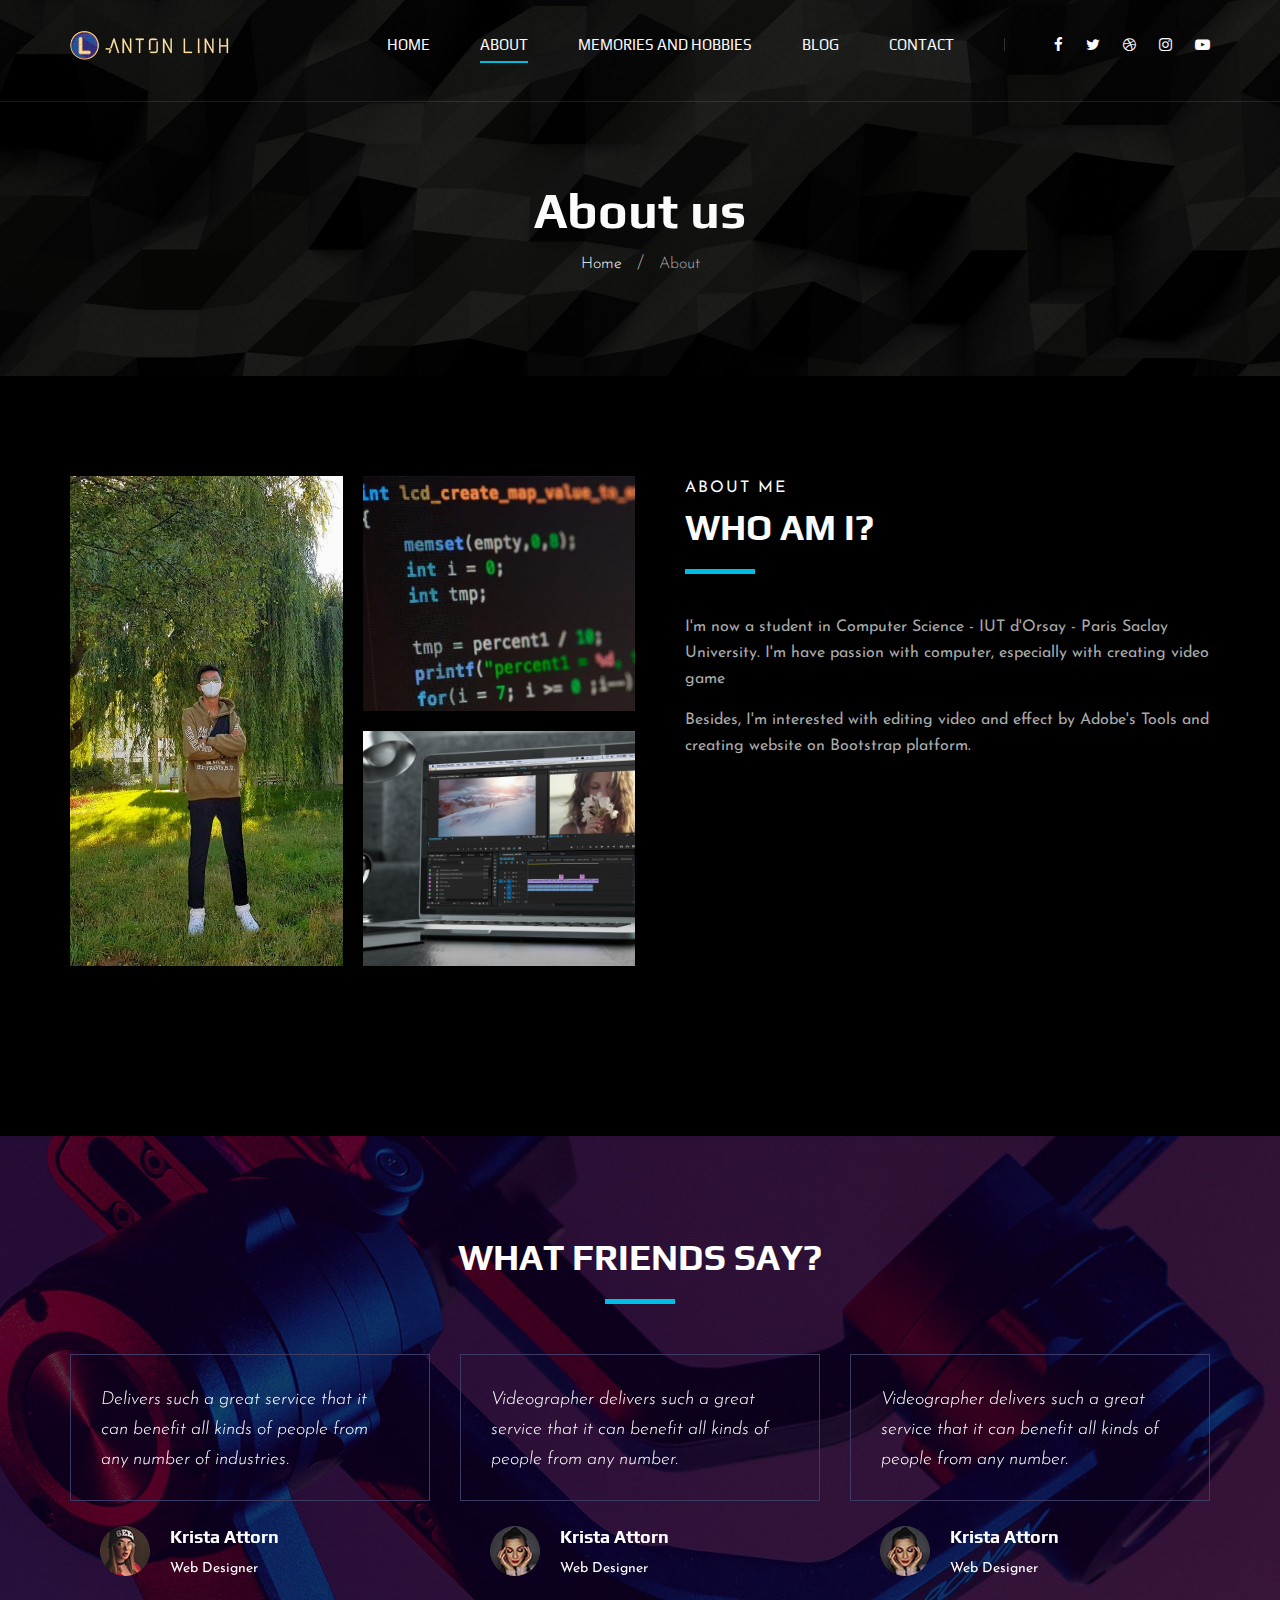
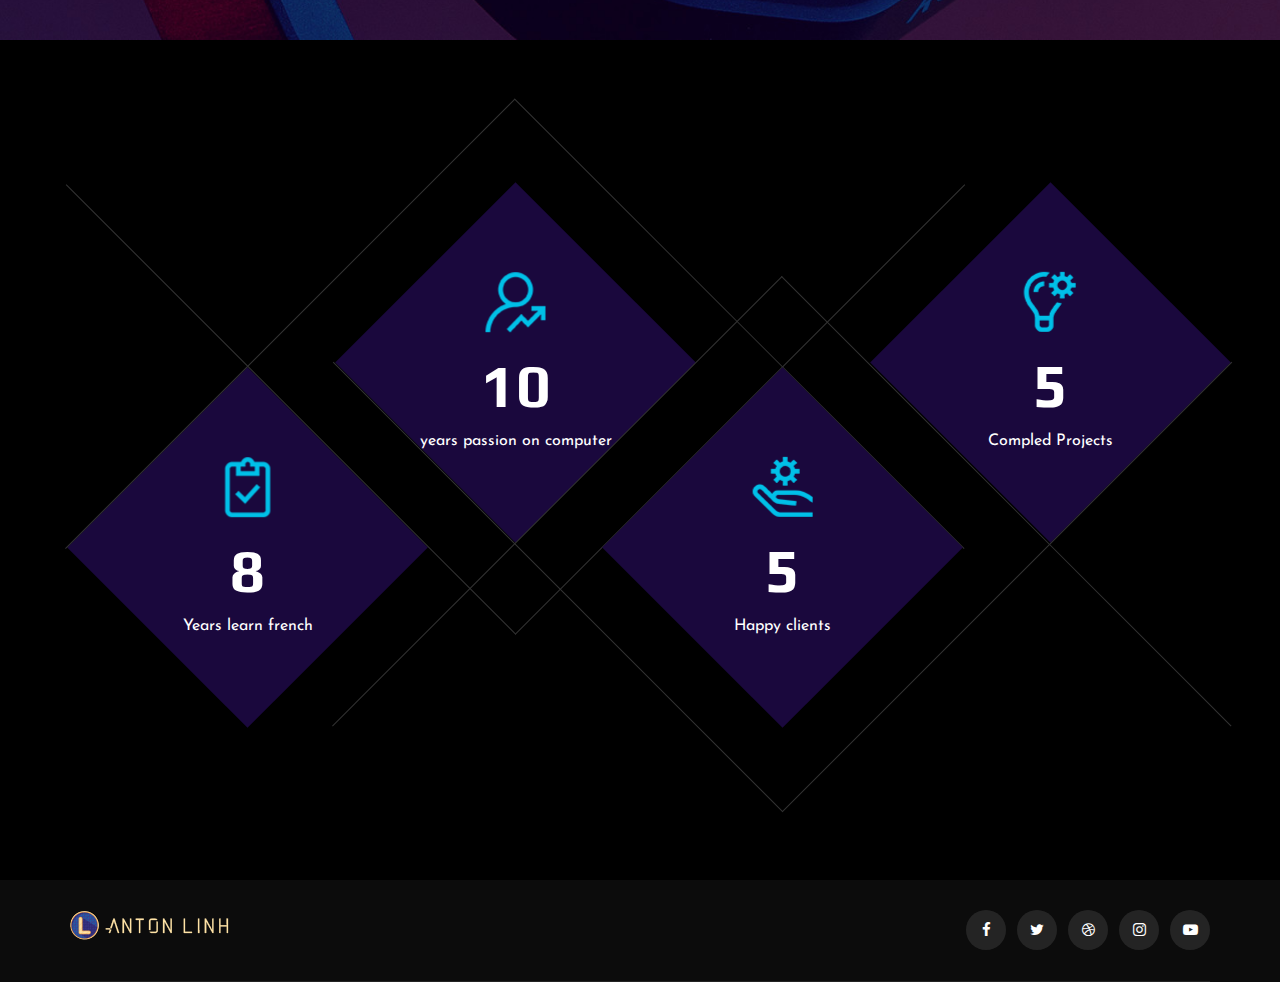
==== about.html @ 4ca069bf "oioio" ====
<!DOCTYPE html>
<html lang="zxx">

<head>
    <meta charset="UTF-8">
    <meta name="description" content="Videograph Template">
    <meta name="keywords" content="Videograph, unica, creative, html">
    <meta name="viewport" content="width=device-width, initial-scale=1.0">
    <meta http-equiv="X-UA-Compatible" content="ie=edge">
    <title>Anton Linh</title>

    <!-- Google Font -->
    <link href="https://fonts.googleapis.com/css2?family=Play:wght@400;700&display=swap" rel="stylesheet">
    <link href="https://fonts.googleapis.com/css2?family=Josefin+Sans:wght@300;400;500;600;700&display=swap"
        rel="stylesheet">
    <link rel="shortcut icon" href="img/favicon.ico" type="image/x-icon">
    <!-- Css Styles -->
    <link rel="stylesheet" href="css/bootstrap.min.css" type="text/css">
    <link rel="stylesheet" href="css/font-awesome.min.css" type="text/css">
    <link rel="stylesheet" href="css/elegant-icons.css" type="text/css">
    <link rel="stylesheet" href="css/owl.carousel.min.css" type="text/css">
    <link rel="stylesheet" href="css/magnific-popup.css" type="text/css">
    <link rel="stylesheet" href="css/slicknav.min.css" type="text/css">
    <link rel="stylesheet" href="css/style.css" type="text/css">
</head>

<body>
    <!-- Page Preloder -->
    <div id="preloder">
        <div class="loader"></div>
    </div>

    <!-- Header Section Begin -->
    <header class="header">
        <div class="container">
            <div class="row">
                <div class="col-lg-2">
                    <div class="header__logo">
                        <a href="./index.html"><img src="img/logo.png" alt=""></a>
                    </div>
                </div>
                <div class="col-lg-10">
                    <div class="header__nav__option">
                        <nav class="header__nav__menu mobile-menu">
                            <ul>
                                <li><a href="./index.html">Home</a></li>
                                <li class="active"><a href="./about.html">About</a></li>
                                <li><a href="./portfolio.html">Memories and Hobbies</a></li>
                                <li><a href="./blog.html">Blog</a></li>
                                <li><a href="./contact.html">Contact</a></li>
                            </ul>
                        </nav>
                        <div class="header__nav__social">
                            <a href="#"><i class="fa fa-facebook"></i></a>
                            <a href="#"><i class="fa fa-twitter"></i></a>
                            <a href="#"><i class="fa fa-dribbble"></i></a>
                            <a href="#"><i class="fa fa-instagram"></i></a>
                            <a href="#"><i class="fa fa-youtube-play"></i></a>
                        </div>
                    </div>
                </div>
            </div>
            <div id="mobile-menu-wrap"></div>
        </div>
    </header>
    <!-- Header End -->

    <!-- Breadcrumb Begin -->
    <div class="breadcrumb-option spad set-bg" data-setbg="img/backgroundhobbies.jpg">
        <div class="container">
            <div class="row">
                <div class="col-lg-12 text-center">
                    <div class="breadcrumb__text">
                        <h2>About us</h2>
                        <div class="breadcrumb__links">
                            <a href="#">Home</a>
                            <span>About</span>
                        </div>
                    </div>
                </div>
            </div>
        </div>
    </div>
    <!-- Breadcrumb End -->

    <!-- About Section Begin -->
    <section class="about spad">
        <div class="container">
            <div class="row">
                <div class="col-lg-6">
                    <div class="about__pic">
                        <div class="row">
                            <div class="col-lg-6 col-md-6 col-sm-6">
                                <div class="about__pic__item about__pic__item--large set-bg"
                                    data-setbg="img/about/meiut.jpg"></div>
                            </div>
                            <div class="col-lg-6 col-md-6 col-sm-6">
                                <div class="row">
                                    <div class="col-lg-12">
                                        <div class="about__pic__item set-bg" data-setbg="img/about/code.jpg"></div>
                                    </div>
                                    <div class="col-lg-12">
                                        <div class="about__pic__item set-bg" data-setbg="img/about/edit.jpg"></div>
                                    </div>
                                </div>
                            </div>
                        </div>
                    </div>
                </div>
                <div class="col-lg-6">
                    <div class="about__text">
                        <div class="section-title">
                            <span>About me</span>
                            <h2>Who am I?</h2>
                        </div>
                        <div class="about__text__desc">
                            <p>I'm now a student in Computer Science -  IUT d'Orsay - Paris Saclay University. I'm have passion with computer, especially with creating video game</p>
                            <p>Besides, I'm interested with editing video and effect by Adobe's Tools and creating website on Bootstrap platform.
                        </div>
                    </div>
                </div>
            </div>
        </div>
    </section>
    <!-- About Section End -->

    <!-- Testimonial Section Begin -->
    <section class="testimonial spad set-bg" data-setbg="img/testimonial-bg.jpg">
        <div class="container">
            <div class="row">
                <div class="col-lg-12">
                    <div class="section-title center-title">
                        <h2>What friends say?</h2>
                    </div>
                </div>
            </div>
            <div class="row">
                <div class="testimonial__slider owl-carousel">
                    <div class="col-lg-4">
                        <div class="testimonial__item">
                            <div class="testimonial__text">
                                <p>Delivers such a great service that it can benefit all kinds of people from any number
                                    of industries.</p>
                            </div>
                            <div class="testimonial__author">
                                <div class="testimonial__author__pic">
                                    <img src="img/testimonial/ta-1.jpg" alt="">
                                </div>
                                <div class="testimonial__author__text">
                                    <h5>Krista Attorn</h5>
                                    <span>Web Designer</span>
                                </div>
                            </div>
                        </div>
                    </div>
                    <div class="col-lg-4">
                        <div class="testimonial__item">
                            <div class="testimonial__text">
                                <p>Videographer delivers such a great service that it can benefit all kinds of people
                                    from any number.</p>
                            </div>
                            <div class="testimonial__author">
                                <div class="testimonial__author__pic">
                                    <img src="img/testimonial/ta-2.jpg" alt="">
                                </div>
                                <div class="testimonial__author__text">
                                    <h5>Krista Attorn</h5>
                                    <span>Web Designer</span>
                                </div>
                            </div>
                        </div>
                    </div>
                    <div class="col-lg-4">
                        <div class="testimonial__item">
                            <div class="testimonial__text">
                                <p>Videographer delivers such a great service that it can benefit all kinds of people
                                    from any number.</p>
                            </div>
                            <div class="testimonial__author">
                                <div class="testimonial__author__pic">
                                    <img src="img/testimonial/ta-2.jpg" alt="">
                                </div>
                                <div class="testimonial__author__text">
                                    <h5>Krista Attorn</h5>
                                    <span>Web Designer</span>
                                </div>
                            </div>
                        </div>
                    </div>
                </div>
            </div>
        </div>
    </section>
    <!-- Testimonial Section End -->

    <!-- Counter Section Begin -->
    <section class="counter">
        <div class="container">
            <div class="counter__content">
                <div class="row">
                    <div class="col-lg-3 col-md-6 col-sm-6">
                        <div class="counter__item">
                            <div class="counter__item__text">
                                <img src="img/icons/ci-1.png" alt="">
                                <h2 class="counter_num">8</h2>
                                <p>Years learn french</p>
                            </div>
                        </div>
                    </div>
                    <div class="col-lg-3 col-md-6 col-sm-6">
                        <div class="counter__item second__item">
                            <div class="counter__item__text">
                                <img src="img/icons/ci-2.png" alt="">
                                <h2 class="counter_num">10</h2>
                                <p>years passion on computer</p>
                            </div>
                        </div>
                    </div>
                    <div class="col-lg-3 col-md-6 col-sm-6">
                        <div class="counter__item third__item">
                            <div class="counter__item__text">
                                <img src="img/icons/ci-3.png" alt="">
                                <h2 class="counter_num">5</h2>
                                <p>Happy clients</p>
                            </div>
                        </div>
                    </div>
                    <div class="col-lg-3 col-md-6 col-sm-6">
                        <div class="counter__item four__item">
                            <div class="counter__item__text">
                                <img src="img/icons/ci-4.png" alt="">
                                <h2 class="counter_num">5</h2>
                                <p>Compled Projects</p>
                            </div>
                        </div>
                    </div>
                </div>
            </div>
        </div>
    </section>
    <!-- Counter Section End -->

    <!-- Team Section Begin -->
    
    <!-- Team Section End -->

    <!-- Footer Section Begin -->
    <footer class="footer">
        <div class="container">
            <div class="footer__top">
                <div class="row">
                    <div class="col-lg-6 col-md-6">
                        <div class="footer__top__logo">
                            <a href="#"><img src="img/logo.png" alt=""></a>
                        </div>
                    </div>
                    <div class="col-lg-6 col-md-6">
                        <div class="footer__top__social">
                            <a href="#"><i class="fa fa-facebook"></i></a>
                            <a href="#"><i class="fa fa-twitter"></i></a>
                            <a href="#"><i class="fa fa-dribbble"></i></a>
                            <a href="#"><i class="fa fa-instagram"></i></a>
                            <a href="#"><i class="fa fa-youtube-play"></i></a>
                        </div>
                    </div>
                </div>
            </div>
        </div>
    </footer>
    <!-- Footer Section End -->

    <!-- Js Plugins -->
    <script src="js/jquery-3.3.1.min.js"></script>
    <script src="js/bootstrap.min.js"></script>
    <script src="js/jquery.magnific-popup.min.js"></script>
    <script src="js/mixitup.min.js"></script>
    <script src="js/masonry.pkgd.min.js"></script>
    <script src="js/jquery.slicknav.js"></script>
    <script src="js/owl.carousel.min.js"></script>
    <script src="js/main.js"></script>
</body>

</html>
---- css/elegant-icons.css ----
@font-face {
	font-family: 'ElegantIcons';
	src:url('../fonts/ElegantIcons.eot');
	src:url('../fonts/ElegantIcons.eot?#iefix') format('embedded-opentype'),
		url('../fonts/ElegantIcons.woff') format('woff'),
		url('../fonts/ElegantIcons.ttf') format('truetype'),
		url('../fonts/ElegantIcons.svg#ElegantIcons') format('svg');
	font-weight: normal;
	font-style: normal;
}

/* Use the following CSS code if you want to use data attributes for inserting your icons */
[data-icon]:before {
	font-family: 'ElegantIcons';
	content: attr(data-icon);
	speak: none;
	font-weight: normal;
	font-variant: normal;
	text-transform: none;
	line-height: 1;
	-webkit-font-smoothing: antialiased;
	-moz-osx-font-smoothing: grayscale;
}

/* Use the following CSS code if you want to have a class per icon */
/*
Instead of a list of all class selectors,
you can use the generic selector below, but it's slower:
[class*="your-class-prefix"] {
*/
.arrow_up, .arrow_down, .arrow_left, .arrow_right, .arrow_left-up, .arrow_right-up, .arrow_right-down, .arrow_left-down, .arrow-up-down, .arrow_up-down_alt, .arrow_left-right_alt, .arrow_left-right, .arrow_expand_alt2, .arrow_expand_alt, .arrow_condense, .arrow_expand, .arrow_move, .arrow_carrot-up, .arrow_carrot-down, .arrow_carrot-left, .arrow_carrot-right, .arrow_carrot-2up, .arrow_carrot-2down, .arrow_carrot-2left, .arrow_carrot-2right, .arrow_carrot-up_alt2, .arrow_carrot-down_alt2, .arrow_carrot-left_alt2, .arrow_carrot-right_alt2, .arrow_carrot-2up_alt2, .arrow_carrot-2down_alt2, .arrow_carrot-2left_alt2, .arrow_carrot-2right_alt2, .arrow_triangle-up, .arrow_triangle-down, .arrow_triangle-left, .arrow_triangle-right, .arrow_triangle-up_alt2, .arrow_triangle-down_alt2, .arrow_triangle-left_alt2, .arrow_triangle-right_alt2, .arrow_back, .icon_minus-06, .icon_plus, .icon_close, .icon_check, .icon_minus_alt2, .icon_plus_alt2, .icon_close_alt2, .icon_check_alt2, .icon_zoom-out_alt, .icon_zoom-in_alt, .icon_search, .icon_box-empty, .icon_box-selected, .icon_minus-box, .icon_plus-box, .icon_box-checked, .icon_circle-empty, .icon_circle-slelected, .icon_stop_alt2, .icon_stop, .icon_pause_alt2, .icon_pause, .icon_menu, .icon_menu-square_alt2, .icon_menu-circle_alt2, .icon_ul, .icon_ol, .icon_adjust-horiz, .icon_adjust-vert, .icon_document_alt, .icon_documents_alt, .icon_pencil, .icon_pencil-edit_alt, .icon_pencil-edit, .icon_folder-alt, .icon_folder-open_alt, .icon_folder-add_alt, .icon_info_alt, .icon_error-oct_alt, .icon_error-circle_alt, .icon_error-triangle_alt, .icon_question_alt2, .icon_question, .icon_comment_alt, .icon_chat_alt, .icon_vol-mute_alt, .icon_volume-low_alt, .icon_volume-high_alt, .icon_quotations, .icon_quotations_alt2, .icon_clock_alt, .icon_lock_alt, .icon_lock-open_alt, .icon_key_alt, .icon_cloud_alt, .icon_cloud-upload_alt, .icon_cloud-download_alt, .icon_image, .icon_images, .icon_lightbulb_alt, .icon_gift_alt, .icon_house_alt, .icon_genius, .icon_mobile, .icon_tablet, .icon_laptop, .icon_desktop, .icon_camera_alt, .icon_mail_alt, .icon_cone_alt, .icon_ribbon_alt, .icon_bag_alt, .icon_creditcard, .icon_cart_alt, .icon_paperclip, .icon_tag_alt, .icon_tags_alt, .icon_trash_alt, .icon_cursor_alt, .icon_mic_alt, .icon_compass_alt, .icon_pin_alt, .icon_pushpin_alt, .icon_map_alt, .icon_drawer_alt, .icon_toolbox_alt, .icon_book_alt, .icon_calendar, .icon_film, .icon_table, .icon_contacts_alt, .icon_headphones, .icon_lifesaver, .icon_piechart, .icon_refresh, .icon_link_alt, .icon_link, .icon_loading, .icon_blocked, .icon_archive_alt, .icon_heart_alt, .icon_star_alt, .icon_star-half_alt, .icon_star, .icon_star-half, .icon_tools, .icon_tool, .icon_cog, .icon_cogs, .arrow_up_alt, .arrow_down_alt, .arrow_left_alt, .arrow_right_alt, .arrow_left-up_alt, .arrow_right-up_alt, .arrow_right-down_alt, .arrow_left-down_alt, .arrow_condense_alt, .arrow_expand_alt3, .arrow_carrot_up_alt, .arrow_carrot-down_alt, .arrow_carrot-left_alt, .arrow_carrot-right_alt, .arrow_carrot-2up_alt, .arrow_carrot-2dwnn_alt, .arrow_carrot-2left_alt, .arrow_carrot-2right_alt, .arrow_triangle-up_alt, .arrow_triangle-down_alt, .arrow_triangle-left_alt, .arrow_triangle-right_alt, .icon_minus_alt, .icon_plus_alt, .icon_close_alt, .icon_check_alt, .icon_zoom-out, .icon_zoom-in, .icon_stop_alt, .icon_menu-square_alt, .icon_menu-circle_alt, .icon_document, .icon_documents, .icon_pencil_alt, .icon_folder, .icon_folder-open, .icon_folder-add, .icon_folder_upload, .icon_folder_download, .icon_info, .icon_error-circle, .icon_error-oct, .icon_error-triangle, .icon_question_alt, .icon_comment, .icon_chat, .icon_vol-mute, .icon_volume-low, .icon_volume-high, .icon_quotations_alt, .icon_clock, .icon_lock, .icon_lock-open, .icon_key, .icon_cloud, .icon_cloud-upload, .icon_cloud-download, .icon_lightbulb, .icon_gift, .icon_house, .icon_camera, .icon_mail, .icon_cone, .icon_ribbon, .icon_bag, .icon_cart, .icon_tag, .icon_tags, .icon_trash, .icon_cursor, .icon_mic, .icon_compass, .icon_pin, .icon_pushpin, .icon_map, .icon_drawer, .icon_toolbox, .icon_book, .icon_contacts, .icon_archive, .icon_heart, .icon_profile, .icon_group, .icon_grid-2x2, .icon_grid-3x3, .icon_music, .icon_pause_alt, .icon_phone, .icon_upload, .icon_download, .social_facebook, .social_twitter, .social_pinterest, .social_googleplus, .social_tumblr, .social_tumbleupon, .social_wordpress, .social_instagram, .social_dribbble, .social_vimeo, .social_linkedin, .social_rss, .social_deviantart, .social_share, .social_myspace, .social_skype, .social_youtube, .social_picassa, .social_googledrive, .social_flickr, .social_blogger, .social_spotify, .social_delicious, .social_facebook_circle, .social_twitter_circle, .social_pinterest_circle, .social_googleplus_circle, .social_tumblr_circle, .social_stumbleupon_circle, .social_wordpress_circle, .social_instagram_circle, .social_dribbble_circle, .social_vimeo_circle, .social_linkedin_circle, .social_rss_circle, .social_deviantart_circle, .social_share_circle, .social_myspace_circle, .social_skype_circle, .social_youtube_circle, .social_picassa_circle, .social_googledrive_alt2, .social_flickr_circle, .social_blogger_circle, .social_spotify_circle, .social_delicious_circle, .social_facebook_square, .social_twitter_square, .social_pinterest_square, .social_googleplus_square, .social_tumblr_square, .social_stumbleupon_square, .social_wordpress_square, .social_instagram_square, .social_dribbble_square, .social_vimeo_square, .social_linkedin_square, .social_rss_square, .social_deviantart_square, .social_share_square, .social_myspace_square, .social_skype_square, .social_youtube_square, .social_picassa_square, .social_googledrive_square, .social_flickr_square, .social_blogger_square, .social_spotify_square, .social_delicious_square, .icon_printer, .icon_calulator, .icon_building, .icon_floppy, .icon_drive, .icon_search-2, .icon_id, .icon_id-2, .icon_puzzle, .icon_like, .icon_dislike, .icon_mug, .icon_currency, .icon_wallet, .icon_pens, .icon_easel, .icon_flowchart, .icon_datareport, .icon_briefcase, .icon_shield, .icon_percent, .icon_globe, .icon_globe-2, .icon_target, .icon_hourglass, .icon_balance, .icon_rook, .icon_printer-alt, .icon_calculator_alt, .icon_building_alt, .icon_floppy_alt, .icon_drive_alt, .icon_search_alt, .icon_id_alt, .icon_id-2_alt, .icon_puzzle_alt, .icon_like_alt, .icon_dislike_alt, .icon_mug_alt, .icon_currency_alt, .icon_wallet_alt, .icon_pens_alt, .icon_easel_alt, .icon_flowchart_alt, .icon_datareport_alt, .icon_briefcase_alt, .icon_shield_alt, .icon_percent_alt, .icon_globe_alt, .icon_clipboard {
	font-family: 'ElegantIcons';
	speak: none;
	font-style: normal;
	font-weight: normal;
	font-variant: normal;
	text-transform: none;
	line-height: 1;
	-webkit-font-smoothing: antialiased;
}
.arrow_up:before {
	content: "\21";
}
.arrow_down:before {
	content: "\22";
}
.arrow_left:before {
	content: "\23";
}
.arrow_right:before {
	content: "\24";
}
.arrow_left-up:before {
	content: "\25";
}
.arrow_right-up:before {
	content: "\26";
}
.arrow_right-down:before {
	content: "\27";
}
.arrow_left-down:before {
	content: "\28";
}
.arrow-up-down:before {
	content: "\29";
}
.arrow_up-down_alt:before {
	content: "\2a";
}
.arrow_left-right_alt:before {
	content: "\2b";
}
.arrow_left-right:before {
	content: "\2c";
}
.arrow_expand_alt2:before {
	content: "\2d";
}
.arrow_expand_alt:before {
	content: "\2e";
}
.arrow_condense:before {
	content: "\2f";
}
.arrow_expand:before {
	content: "\30";
}
.arrow_move:before {
	content: "\31";
}
.arrow_carrot-up:before {
	content: "\32";
}
.arrow_carrot-down:before {
	content: "\33";
}
.arrow_carrot-left:before {
	content: "\34";
}
.arrow_carrot-right:before {
	content: "\35";
}
.arrow_carrot-2up:before {
	content: "\36";
}
.arrow_carrot-2down:before {
	content: "\37";
}
.arrow_carrot-2left:before {
	content: "\38";
}
.arrow_carrot-2right:before {
	content: "\39";
}
.arrow_carrot-up_alt2:before {
	content: "\3a";
}
.arrow_carrot-down_alt2:before {
	content: "\3b";
}
.arrow_carrot-left_alt2:before {
	content: "\3c";
}
.arrow_carrot-right_alt2:before {
	content: "\3d";
}
.arrow_carrot-2up_alt2:before {
	content: "\3e";
}
.arrow_carrot-2down_alt2:before {
	content: "\3f";
}
.arrow_carrot-2left_alt2:before {
	content: "\40";
}
.arrow_carrot-2right_alt2:before {
	content: "\41";
}
.arrow_triangle-up:before {
	content: "\42";
}
.arrow_triangle-down:before {
	content: "\43";
}
.arrow_triangle-left:before {
	content: "\44";
}
.arrow_triangle-right:before {
	content: "\45";
}
.arrow_triangle-up_alt2:before {
	content: "\46";
}
.arrow_triangle-down_alt2:before {
	content: "\47";
}
.arrow_triangle-left_alt2:before {
	content: "\48";
}
.arrow_triangle-right_alt2:before {
	content: "\49";
}
.arrow_back:before {
	content: "\4a";
}
.icon_minus-06:before {
	content: "\4b";
}
.icon_plus:before {
	content: "\4c";
}
.icon_close:before {
	content: "\4d";
}
.icon_check:before {
	content: "\4e";
}
.icon_minus_alt2:before {
	content: "\4f";
}
.icon_plus_alt2:before {
	content: "\50";
}
.icon_close_alt2:before {
	content: "\51";
}
.icon_check_alt2:before {
	content: "\52";
}
.icon_zoom-out_alt:before {
	content: "\53";
}
.icon_zoom-in_alt:before {
	content: "\54";
}
.icon_search:before {
	content: "\55";
}
.icon_box-empty:before {
	content: "\56";
}
.icon_box-selected:before {
	content: "\57";
}
.icon_minus-box:before {
	content: "\58";
}
.icon_plus-box:before {
	content: "\59";
}
.icon_box-checked:before {
	content: "\5a";
}
.icon_circle-empty:before {
	content: "\5b";
}
.icon_circle-slelected:before {
	content: "\5c";
}
.icon_stop_alt2:before {
	content: "\5d";
}
.icon_stop:before {
	content: "\5e";
}
.icon_pause_alt2:before {
	content: "\5f";
}
.icon_pause:before {
	content: "\60";
}
.icon_menu:before {
	content: "\61";
}
.icon_menu-square_alt2:before {
	content: "\62";
}
.icon_menu-circle_alt2:before {
	content: "\63";
}
.icon_ul:before {
	content: "\64";
}
.icon_ol:before {
	content: "\65";
}
.icon_adjust-horiz:before {
	content: "\66";
}
.icon_adjust-vert:before {
	content: "\67";
}
.icon_document_alt:before {
	content: "\68";
}
.icon_documents_alt:before {
	content: "\69";
}
.icon_pencil:before {
	content: "\6a";
}
.icon_pencil-edit_alt:before {
	content: "\6b";
}
.icon_pencil-edit:before {
	content: "\6c";
}
.icon_folder-alt:before {
	content: "\6d";
}
.icon_folder-open_alt:before {
	content: "\6e";
}
.icon_folder-add_alt:before {
	content: "\6f";
}
.icon_info_alt:before {
	content: "\70";
}
.icon_error-oct_alt:before {
	content: "\71";
}
.icon_error-circle_alt:before {
	content: "\72";
}
.icon_error-triangle_alt:before {
	content: "\73";
}
.icon_question_alt2:before {
	content: "\74";
}
.icon_question:before {
	content: "\75";
}
.icon_comment_alt:before {
	content: "\76";
}
.icon_chat_alt:before {
	content: "\77";
}
.icon_vol-mute_alt:before {
	content: "\78";
}
.icon_volume-low_alt:before {
	content: "\79";
}
.icon_volume-high_alt:before {
	content: "\7a";
}
.icon_quotations:before {
	content: "\7b";
}
.icon_quotations_alt2:before {
	content: "\7c";
}
.icon_clock_alt:before {
	content: "\7d";
}
.icon_lock_alt:before {
	content: "\7e";
}
.icon_lock-open_alt:before {
	content: "\e000";
}
.icon_key_alt:before {
	content: "\e001";
}
.icon_cloud_alt:before {
	content: "\e002";
}
.icon_cloud-upload_alt:before {
	content: "\e003";
}
.icon_cloud-download_alt:before {
	content: "\e004";
}
.icon_image:before {
	content: "\e005";
}
.icon_images:before {
	content: "\e006";
}
.icon_lightbulb_alt:before {
	content: "\e007";
}
.icon_gift_alt:before {
	content: "\e008";
}
.icon_house_alt:before {
	content: "\e009";
}
.icon_genius:before {
	content: "\e00a";
}
.icon_mobile:before {
	content: "\e00b";
}
.icon_tablet:before {
	content: "\e00c";
}
.icon_laptop:before {
	content: "\e00d";
}
.icon_desktop:before {
	content: "\e00e";
}
.icon_camera_alt:before {
	content: "\e00f";
}
.icon_mail_alt:before {
	content: "\e010";
}
.icon_cone_alt:before {
	content: "\e011";
}
.icon_ribbon_alt:before {
	content: "\e012";
}
.icon_bag_alt:before {
	content: "\e013";
}
.icon_creditcard:before {
	content: "\e014";
}
.icon_cart_alt:before {
	content: "\e015";
}
.icon_paperclip:before {
	content: "\e016";
}
.icon_tag_alt:before {
	content: "\e017";
}
.icon_tags_alt:before {
	content: "\e018";
}
.icon_trash_alt:before {
	content: "\e019";
}
.icon_cursor_alt:before {
	content: "\e01a";
}
.icon_mic_alt:before {
	content: "\e01b";
}
.icon_compass_alt:before {
	content: "\e01c";
}
.icon_pin_alt:before {
	content: "\e01d";
}
.icon_pushpin_alt:before {
	content: "\e01e";
}
.icon_map_alt:before {
	content: "\e01f";
}
.icon_drawer_alt:before {
	content: "\e020";
}
.icon_toolbox_alt:before {
	content: "\e021";
}
.icon_book_alt:before {
	content: "\e022";
}
.icon_calendar:before {
	content: "\e023";
}
.icon_film:before {
	content: "\e024";
}
.icon_table:before {
	content: "\e025";
}
.icon_contacts_alt:before {
	content: "\e026";
}
.icon_headphones:before {
	content: "\e027";
}
.icon_lifesaver:before {
	content: "\e028";
}
.icon_piechart:before {
	content: "\e029";
}
.icon_refresh:before {
	content: "\e02a";
}
.icon_link_alt:before {
	content: "\e02b";
}
.icon_link:before {
	content: "\e02c";
}
.icon_loading:before {
	content: "\e02d";
}
.icon_blocked:before {
	content: "\e02e";
}
.icon_archive_alt:before {
	content: "\e02f";
}
.icon_heart_alt:before {
	content: "\e030";
}
.icon_star_alt:before {
	content: "\e031";
}
.icon_star-half_alt:before {
	content: "\e032";
}
.icon_star:before {
	content: "\e033";
}
.icon_star-half:before {
	content: "\e034";
}
.icon_tools:before {
	content: "\e035";
}
.icon_tool:before {
	content: "\e036";
}
.icon_cog:before {
	content: "\e037";
}
.icon_cogs:before {
	content: "\e038";
}
.arrow_up_alt:before {
	content: "\e039";
}
.arrow_down_alt:before {
	content: "\e03a";
}
.arrow_left_alt:before {
	content: "\e03b";
}
.arrow_right_alt:before {
	content: "\e03c";
}
.arrow_left-up_alt:before {
	content: "\e03d";
}
.arrow_right-up_alt:before {
	content: "\e03e";
}
.arrow_right-down_alt:before {
	content: "\e03f";
}
.arrow_left-down_alt:before {
	content: "\e040";
}
.arrow_condense_alt:before {
	content: "\e041";
}
.arrow_expand_alt3:before {
	content: "\e042";
}
.arrow_carrot_up_alt:before {
	content: "\e043";
}
.arrow_carrot-down_alt:before {
	content: "\e044";
}
.arrow_carrot-left_alt:before {
	content: "\e045";
}
.arrow_carrot-right_alt:before {
	content: "\e046";
}
.arrow_carrot-2up_alt:before {
	content: "\e047";
}
.arrow_carrot-2dwnn_alt:before {
	content: "\e048";
}
.arrow_carrot-2left_alt:before {
	content: "\e049";
}
.arrow_carrot-2right_alt:before {
	content: "\e04a";
}
.arrow_triangle-up_alt:before {
	content: "\e04b";
}
.arrow_triangle-down_alt:before {
	content: "\e04c";
}
.arrow_triangle-left_alt:before {
	content: "\e04d";
}
.arrow_triangle-right_alt:before {
	content: "\e04e";
}
.icon_minus_alt:before {
	content: "\e04f";
}
.icon_plus_alt:before {
	content: "\e050";
}
.icon_close_alt:before {
	content: "\e051";
}
.icon_check_alt:before {
	content: "\e052";
}
.icon_zoom-out:before {
	content: "\e053";
}
.icon_zoom-in:before {
	content: "\e054";
}
.icon_stop_alt:before {
	content: "\e055";
}
.icon_menu-square_alt:before {
	content: "\e056";
}
.icon_menu-circle_alt:before {
	content: "\e057";
}
.icon_document:before {
	content: "\e058";
}
.icon_documents:before {
	content: "\e059";
}
.icon_pencil_alt:before {
	content: "\e05a";
}
.icon_folder:before {
	content: "\e05b";
}
.icon_folder-open:before {
	content: "\e05c";
}
.icon_folder-add:before {
	content: "\e05d";
}
.icon_folder_upload:before {
	content: "\e05e";
}
.icon_folder_download:before {
	content: "\e05f";
}
.icon_info:before {
	content: "\e060";
}
.icon_error-circle:before {
	content: "\e061";
}
.icon_error-oct:before {
	content: "\e062";
}
.icon_error-triangle:before {
	content: "\e063";
}
.icon_question_alt:before {
	content: "\e064";
}
.icon_comment:before {
	content: "\e065";
}
.icon_chat:before {
	content: "\e066";
}
.icon_vol-mute:before {
	content: "\e067";
}
.icon_volume-low:before {
	content: "\e068";
}
.icon_volume-high:before {
	content: "\e069";
}
.icon_quotations_alt:before {
	content: "\e06a";
}
.icon_clock:before {
	content: "\e06b";
}
.icon_lock:before {
	content: "\e06c";
}
.icon_lock-open:before {
	content: "\e06d";
}
.icon_key:before {
	content: "\e06e";
}
.icon_cloud:before {
	content: "\e06f";
}
.icon_cloud-upload:before {
	content: "\e070";
}
.icon_cloud-download:before {
	content: "\e071";
}
.icon_lightbulb:before {
	content: "\e072";
}
.icon_gift:before {
	content: "\e073";
}
.icon_house:before {
	content: "\e074";
}
.icon_camera:before {
	content: "\e075";
}
.icon_mail:before {
	content: "\e076";
}
.icon_cone:before {
	content: "\e077";
}
.icon_ribbon:before {
	content: "\e078";
}
.icon_bag:before {
	content: "\e079";
}
.icon_cart:before {
	content: "\e07a";
}
.icon_tag:before {
	content: "\e07b";
}
.icon_tags:before {
	content: "\e07c";
}
.icon_trash:before {
	content: "\e07d";
}
.icon_cursor:before {
	content: "\e07e";
}
.icon_mic:before {
	content: "\e07f";
}
.icon_compass:before {
	content: "\e080";
}
.icon_pin:before {
	content: "\e081";
}
.icon_pushpin:before {
	content: "\e082";
}
.icon_map:before {
	content: "\e083";
}
.icon_drawer:before {
	content: "\e084";
}
.icon_toolbox:before {
	content: "\e085";
}
.icon_book:before {
	content: "\e086";
}
.icon_contacts:before {
	content: "\e087";
}
.icon_archive:before {
	content: "\e088";
}
.icon_heart:before {
	content: "\e089";
}
.icon_profile:before {
	content: "\e08a";
}
.icon_group:before {
	content: "\e08b";
}
.icon_grid-2x2:before {
	content: "\e08c";
}
.icon_grid-3x3:before {
	content: "\e08d";
}
.icon_music:before {
	content: "\e08e";
}
.icon_pause_alt:before {
	content: "\e08f";
}
.icon_phone:before {
	content: "\e090";
}
.icon_upload:before {
	content: "\e091";
}
.icon_download:before {
	content: "\e092";
}
.social_facebook:before {
	content: "\e093";
}
.social_twitter:before {
	content: "\e094";
}
.social_pinterest:before {
	content: "\e095";
}
.social_googleplus:before {
	content: "\e096";
}
.social_tumblr:before {
	content: "\e097";
}
.social_tumbleupon:before {
	content: "\e098";
}
.social_wordpress:before {
	content: "\e099";
}
.social_instagram:before {
	content: "\e09a";
}
.social_dribbble:before {
	content: "\e09b";
}
.social_vimeo:before {
	content: "\e09c";
}
.social_linkedin:before {
	content: "\e09d";
}
.social_rss:before {
	content: "\e09e";
}
.social_deviantart:before {
	content: "\e09f";
}
.social_share:before {
	content: "\e0a0";
}
.social_myspace:before {
	content: "\e0a1";
}
.social_skype:before {
	content: "\e0a2";
}
.social_youtube:before {
	content: "\e0a3";
}
.social_picassa:before {
	content: "\e0a4";
}
.social_googledrive:before {
	content: "\e0a5";
}
.social_flickr:before {
	content: "\e0a6";
}
.social_blogger:before {
	content: "\e0a7";
}
.social_spotify:before {
	content: "\e0a8";
}
.social_delicious:before {
	content: "\e0a9";
}
.social_facebook_circle:before {
	content: "\e0aa";
}
.social_twitter_circle:before {
	content: "\e0ab";
}
.social_pinterest_circle:before {
	content: "\e0ac";
}
.social_googleplus_circle:before {
	content: "\e0ad";
}
.social_tumblr_circle:before {
	content: "\e0ae";
}
.social_stumbleupon_circle:before {
	content: "\e0af";
}
.social_wordpress_circle:before {
	content: "\e0b0";
}
.social_instagram_circle:before {
	content: "\e0b1";
}
.social_dribbble_circle:before {
	content: "\e0b2";
}
.social_vimeo_circle:before {
	content: "\e0b3";
}
.social_linkedin_circle:before {
	content: "\e0b4";
}
.social_rss_circle:before {
	content: "\e0b5";
}
.social_deviantart_circle:before {
	content: "\e0b6";
}
.social_share_circle:before {
	content: "\e0b7";
}
.social_myspace_circle:before {
	content: "\e0b8";
}
.social_skype_circle:before {
	content: "\e0b9";
}
.social_youtube_circle:before {
	content: "\e0ba";
}
.social_picassa_circle:before {
	content: "\e0bb";
}
.social_googledrive_alt2:before {
	content: "\e0bc";
}
.social_flickr_circle:before {
	content: "\e0bd";
}
.social_blogger_circle:before {
	content: "\e0be";
}
.social_spotify_circle:before {
	content: "\e0bf";
}
.social_delicious_circle:before {
	content: "\e0c0";
}
.social_facebook_square:before {
	content: "\e0c1";
}
.social_twitter_square:before {
	content: "\e0c2";
}
.social_pinterest_square:before {
	content: "\e0c3";
}
.social_googleplus_square:before {
	content: "\e0c4";
}
.social_tumblr_square:before {
	content: "\e0c5";
}
.social_stumbleupon_square:before {
	content: "\e0c6";
}
.social_wordpress_square:before {
	content: "\e0c7";
}
.social_instagram_square:before {
	content: "\e0c8";
}
.social_dribbble_square:before {
	content: "\e0c9";
}
.social_vimeo_square:before {
	content: "\e0ca";
}
.social_linkedin_square:before {
	content: "\e0cb";
}
.social_rss_square:before {
	content: "\e0cc";
}
.social_deviantart_square:before {
	content: "\e0cd";
}
.social_share_square:before {
	content: "\e0ce";
}
.social_myspace_square:before {
	content: "\e0cf";
}
.social_skype_square:before {
	content: "\e0d0";
}
.social_youtube_square:before {
	content: "\e0d1";
}
.social_picassa_square:before {
	content: "\e0d2";
}
.social_googledrive_square:before {
	content: "\e0d3";
}
.social_flickr_square:before {
	content: "\e0d4";
}
.social_blogger_square:before {
	content: "\e0d5";
}
.social_spotify_square:before {
	content: "\e0d6";
}
.social_delicious_square:before {
	content: "\e0d7";
}
.icon_printer:before {
	content: "\e103";
}
.icon_calulator:before {
	content: "\e0ee";
}
.icon_building:before {
	content: "\e0ef";
}
.icon_floppy:before {
	content: "\e0e8";
}
.icon_drive:before {
	content: "\e0ea";
}
.icon_search-2:before {
	content: "\e101";
}
.icon_id:before {
	content: "\e107";
}
.icon_id-2:before {
	content: "\e108";
}
.icon_puzzle:before {
	content: "\e102";
}
.icon_like:before {
	content: "\e106";
}
.icon_dislike:before {
	content: "\e0eb";
}
.icon_mug:before {
	content: "\e105";
}
.icon_currency:before {
	content: "\e0ed";
}
.icon_wallet:before {
	content: "\e100";
}
.icon_pens:before {
	content: "\e104";
}
.icon_easel:before {
	content: "\e0e9";
}
.icon_flowchart:before {
	content: "\e109";
}
.icon_datareport:before {
	content: "\e0ec";
}
.icon_briefcase:before {
	content: "\e0fe";
}
.icon_shield:before {
	content: "\e0f6";
}
.icon_percent:before {
	content: "\e0fb";
}
.icon_globe:before {
	content: "\e0e2";
}
.icon_globe-2:before {
	content: "\e0e3";
}
.icon_target:before {
	content: "\e0f5";
}
.icon_hourglass:before {
	content: "\e0e1";
}
.icon_balance:before {
	content: "\e0ff";
}
.icon_rook:before {
	content: "\e0f8";
}
.icon_printer-alt:before {
	content: "\e0fa";
}
.icon_calculator_alt:before {
	content: "\e0e7";
}
.icon_building_alt:before {
	content: "\e0fd";
}
.icon_floppy_alt:before {
	content: "\e0e4";
}
.icon_drive_alt:before {
	content: "\e0e5";
}
.icon_search_alt:before {
	content: "\e0f7";
}
.icon_id_alt:before {
	content: "\e0e0";
}
.icon_id-2_alt:before {
	content: "\e0fc";
}
.icon_puzzle_alt:before {
	content: "\e0f9";
}
.icon_like_alt:before {
	content: "\e0dd";
}
.icon_dislike_alt:before {
	content: "\e0f1";
}
.icon_mug_alt:before {
	content: "\e0dc";
}
.icon_currency_alt:before {
	content: "\e0f3";
}
.icon_wallet_alt:before {
	content: "\e0d8";
}
.icon_pens_alt:before {
	content: "\e0db";
}
.icon_easel_alt:before {
	content: "\e0f0";
}
.icon_flowchart_alt:before {
	content: "\e0df";
}
.icon_datareport_alt:before {
	content: "\e0f2";
}
.icon_briefcase_alt:before {
	content: "\e0f4";
}
.icon_shield_alt:before {
	content: "\e0d9";
}
.icon_percent_alt:before {
	content: "\e0da";
}
.icon_globe_alt:before {
	content: "\e0de";
}
.icon_clipboard:before {
	content: "\e0e6";
}


	.glyph {
		float: left;
		text-align: center;
		padding: .75em;
		margin: .4em 1.5em .75em 0;
		width: 6em;
text-shadow: none;
	}
        .glyph_big {
        font-size: 128px;
        color: #59c5dc;
        float: left;
        margin-right: 20px;
        }

        .glyph div { padding-bottom: 10px;}

	.glyph input {
		font-family: consolas, monospace;
		font-size: 12px;
		width: 100%;
		text-align: center;
		border: 0;
		box-shadow: 0 0 0 1px #ccc;
		padding: .2em;
                -moz-border-radius: 5px;
                -webkit-border-radius: 5px;
	}
	.centered {
		margin-left: auto;
		margin-right: auto;
	}
	.glyph .fs1 {
		font-size: 2em;
	}
---- css/style.css ----
/******************************************************************
  Template Name: Dreams
  Description: Dreams wedding template
  Author: Colorib
  Author URI: https://colorlib.com/
  Version: 1.0
  Created: Colorib
******************************************************************/
/*------------------------------------------------------------------
[Table of contents]

1.  Template default CSS
	1.1	Variables
	1.2	Mixins
	1.3	Flexbox
	1.4	Reset
2.  Helper Css
3.  Header Section
4.  Hero Section
5.  Services Section
6.  Counter Section
7.  Team Section
8.  Latest Section
9.  Contact
10.  Footer Style
-------------------------------------------------------------------*/
/*----------------------------------------*/
/* Template default CSS
/*----------------------------------------*/
html,
body {
  height: 100%;
  font-family: "Josefin Sans", sans-serif;
  -webkit-font-smoothing: antialiased;
  background-color: #000000; 
}

h1,
h2,
h3,
h4,
h5,
h6 {
  margin: 0;
  color: #111111;
  font-weight: 400;
  font-family: "Play", sans-serif;
}

h1 {
  font-size: 70px;
}

h2 {
  font-size: 36px;
}

h3 {
  font-size: 30px;
}

h4 {
  font-size: 24px;
}

h5 {
  font-size: 18px;
}

h6 {
  font-size: 16px;
}

p {
  font-size: 16px;
  font-family: "Josefin Sans", sans-serif;
  color: #adadad;
  font-weight: 400;
  line-height: 26px;
  margin: 0 0 15px 0;
}

img {
  max-width: 100%;
}

input:focus,
select:focus,
button:focus,
textarea:focus {
  outline: none;
}

a:hover,
a:focus {
  text-decoration: none;
  outline: none;
  color: #fff;
}

ul,
ol {
  padding: 0;
  margin: 0;
}

/*---------------------
  Helper CSS
-----------------------*/
.section-title {
  margin-bottom: 50px;
}
.section-title.center-title {
  text-align: center;
}
.section-title.center-title h2:after {
  right: 0;
  margin: 0 auto;
}
.section-title span {
  color: #ffffff;
  display: block;
  font-size: 16px;
  letter-spacing: 2px;
  text-transform: uppercase;
  margin-bottom: 6px;
}
.section-title h2 {
  color: #ffffff;
  font-weight: 700;
  text-transform: uppercase;
  position: relative;
  padding-bottom: 25px;
}
.section-title h2:after {
  position: absolute;
  left: 0;
  bottom: 0;
  height: 5px;
  width: 70px;
  background: #00bfe7;
  content: "";
}

.set-bg {
  background-repeat: no-repeat;
  background-size: cover;
  background-position: top center;
}

.spad {
  padding-top: 100px;
  padding-bottom: 100px;
}

.text-white h1,
.text-white h2,
.text-white h3,
.text-white h4,
.text-white h5,
.text-white h6,
.text-white p,
.text-white span,
.text-white li,
.text-white a {
  color: #fff;
}

/* buttons */
.primary-btn {
  display: inline-block;
  font-size: 15px;
  font-family: "Play", sans-serif;
  font-weight: 700;
  padding: 14px 32px 12px;
  color: #ffffff;
  text-transform: uppercase;
  letter-spacing: 2px;
  position: relative;
  z-index: 1;
}
.primary-btn:hover:before {
  height: 100%;
  width: 100%;
}
.primary-btn:hover:after {
  height: 100%;
  width: 100%;
}
.primary-btn:before {
  position: absolute;
  left: 0;
  top: 0;
  height: 30px;
  width: 30px;
  border-left: 2px solid #00bfe7;
  border-top: 2px solid #00bfe7;
  content: "";
  z-index: -1;
  -webkit-transition: all, 0.7s;
  -o-transition: all, 0.7s;
  transition: all, 0.7s;
}
.primary-btn:after {
  position: absolute;
  right: 0;
  bottom: 0;
  height: 30px;
  width: 30px;
  border-right: 2px solid #00bfe7;
  border-bottom: 2px solid #00bfe7;
  content: "";
  z-index: -1;
  -webkit-transition: all, 0.7s;
  -o-transition: all, 0.7s;
  transition: all, 0.7s;
}

.site-btn {
  font-size: 15px;
  color: #ffffff;
  background: #00bfe7;
  font-family: "Play", sans-serif;
  font-weight: 700;
  border: none;
  display: inline-block;
  text-transform: uppercase;
  letter-spacing: 2px;
  padding: 14px 34px 12px;
  width: 100%;
}

/* Preloder */
#preloder {
  position: fixed;
  width: 100%;
  height: 100%;
  top: 0;
  left: 0;
  z-index: 999999;
  background: #000;
}

.loader {
  width: 40px;
  height: 40px;
  position: absolute;
  top: 50%;
  left: 50%;
  margin-top: -13px;
  margin-left: -13px;
  border-radius: 60px;
  animation: loader 0.8s linear infinite;
  -webkit-animation: loader 0.8s linear infinite;
}

@keyframes loader {
  0% {
    -webkit-transform: rotate(0deg);
    transform: rotate(0deg);
    border: 4px solid #f44336;
    border-left-color: transparent;
  }
  50% {
    -webkit-transform: rotate(180deg);
    transform: rotate(180deg);
    border: 4px solid #673ab7;
    border-left-color: transparent;
  }
  100% {
    -webkit-transform: rotate(360deg);
    transform: rotate(360deg);
    border: 4px solid #f44336;
    border-left-color: transparent;
  }
}
@-webkit-keyframes loader {
  0% {
    -webkit-transform: rotate(0deg);
    border: 4px solid #f44336;
    border-left-color: transparent;
  }
  50% {
    -webkit-transform: rotate(180deg);
    border: 4px solid #673ab7;
    border-left-color: transparent;
  }
  100% {
    -webkit-transform: rotate(360deg);
    border: 4px solid #f44336;
    border-left-color: transparent;
  }
}
/*---------------------
  Header
-----------------------*/
.header {
  position: absolute;
  left: 0;
  top: 0;
  width: 100%;
  background: transparent;
  border-bottom: 1px solid rgba(255, 255, 255, 0.1);
  z-index: 9;
}

.header__logo {
  padding: 30px 0;
}
.header__logo a {
  display: inline-block;
}

.header__nav__option {
  text-align: right;
  padding: 28px 0px;
}

.header__nav__menu {
  display: inline-block;
  margin-right: 45px;
}
.header__nav__menu ul li {
  list-style: none;
  display: inline-block;
  margin-right: 45px;
  position: relative;
}
.header__nav__menu ul li.active a:after {
  -webkit-transform: scale(1);
      -ms-transform: scale(1);
          transform: scale(1);
}
.header__nav__menu ul li:hover a:after {
  -webkit-transform: scale(1);
      -ms-transform: scale(1);
          transform: scale(1);
}
.header__nav__menu ul li:hover .dropdown {
  top: 34px;
  opacity: 1;
  visibility: visible;
}
.header__nav__menu ul li:last-child {
  margin-right: 0;
}
.header__nav__menu ul li .dropdown {
  position: absolute;
  left: 0;
  top: 60px;
  width: 140px;
  background: #ffffff;
  text-align: left;
  padding: 2px 0;
  z-index: 9;
  opacity: 0;
  visibility: hidden;
  -webkit-transition: all, 0.3s;
  -o-transition: all, 0.3s;
  transition: all, 0.3s;
}
.header__nav__menu ul li .dropdown li {
  display: block;
  margin-right: 0;
}
.header__nav__menu ul li .dropdown li a {
  font-size: 14px;
  color: #111111;
  padding: 8px 20px;
  text-transform: capitalize;
}
.header__nav__menu ul li .dropdown li a:after {
  display: none;
}
.header__nav__menu ul li a {
  font-size: 15px;
  font-family: "Play", sans-serif;
  color: #ffffff;
  display: block;
  text-transform: uppercase;
  position: relative;
  padding: 6px 0;
}
.header__nav__menu ul li a:after {
  position: absolute;
  left: 0;
  bottom: 0;
  width: 100%;
  height: 2px;
  background: #00bfe7;
  content: "";
  -webkit-transform: scale(0);
      -ms-transform: scale(0);
          transform: scale(0);
  -webkit-transition: all, 0.3s;
  -o-transition: all, 0.3s;
  transition: all, 0.3s;
}

.header__nav__social {
  display: inline-block;
  position: relative;
  padding-left: 50px;
}
.header__nav__social:before {
  position: absolute;
  left: 0;
  top: 4px;
  height: 13px;
  width: 1px;
  background: rgba(225, 225, 225, 0.2);
  content: "";
}
.header__nav__social a {
  color: #ffffff;
  font-size: 15px;
  margin-right: 18px;
}
.header__nav__social a:last-child {
  margin-right: 0;
}

.slicknav_menu {
  display: none;
}

/*---------------------
  Hero
-----------------------*/
.hero__slider.owl-carousel .owl-item.active .hero__text span {
  top: 0;
  opacity: 1;
}
.hero__slider.owl-carousel .owl-item.active .hero__text h2 {
  top: 0;
  opacity: 1;
}
.hero__slider.owl-carousel .owl-item.active .hero__text .primary-btn {
  top: 0;
  opacity: 1;
}
.hero__slider.owl-carousel .owl-dots {
  position: absolute;
  left: 0;
  right: 0;
  bottom: 45px;
  width: 100%;
  max-width: 1140px;
  margin: 0 auto;
}
.hero__slider.owl-carousel .owl-dots button {
  color: #adadad;
  font-size: 18px;
  font-family: "Play", sans-serif;
  margin-right: 16px;
  position: relative;
  display: inline-block;
}
.hero__slider.owl-carousel .owl-dots button.active {
  color: #ffffff;
}
.hero__slider.owl-carousel .owl-dots button.active:after {
  background: #ffffff;
  height: 2px;
}
.hero__slider.owl-carousel .owl-dots button:after {
  position: absolute;
  left: 0;
  bottom: -6px;
  width: 100%;
  height: 1px;
  background: rgba(255, 255, 255, 0.3);
  content: "";
}
.hero__slider.owl-carousel .owl-dots button:last-child {
  margin-right: 0;
}

.hero__item {
  height: 684px;
  padding-top: 255px;
}

.hero__text span {
  color: #ffffff;
  display: block;
  font-size: 15px;
  letter-spacing: 2px;
  text-transform: uppercase;
  margin-bottom: 18px;
  position: relative;
  top: 100px;
  opacity: 0;
  -webkit-transition: all, 0.3s;
  -o-transition: all, 0.3s;
  transition: all, 0.3s;
}
.hero__text h2 {
  color: #ffffff;
  font-size: 60px;
  font-weight: 700;
  line-height: 70px;
  text-transform: uppercase;
  margin-bottom: 38px;
  position: relative;
  top: 100px;
  opacity: 0;
  -webkit-transition: all, 0.5s;
  -o-transition: all, 0.5s;
  transition: all, 0.5s;
}
.hero__text .primary-btn {
  position: relative;
  top: 100px;
  opacity: 0;
  -webkit-transition: all, 0.7s;
  -o-transition: all, 0.7s;
  transition: all, 0.7s;
}

/*---------------------
  Work
-----------------------*/
.work {
  overflow: hidden;
  background: #000000;
}

.work__gallery {
  margin-right: -10px;
}

.work__item {
  height: 311px !important;
  width: calc(16.67% - 10px);
  margin-right: 10px;
  margin-bottom: 10px;
  float: left;
  position: relative;
  overflow: hidden;
  display: -webkit-box;
  display: -ms-flexbox;
  display: flex;
  -webkit-box-align: center;
      -ms-flex-align: center;
          align-items: center;
  -webkit-box-pack: center;
      -ms-flex-pack: center;
          justify-content: center;
}
.work__item:hover .work__item__hover {
  bottom: 0;
}
.work__item.large__item {
  height: 633px !important;
  width: calc(33.33% - 10px);
}
.work__item.wide__item {
  width: calc(33.33% - 10px);
  height: 311px !important;
}
.work__item .play-btn {
  display: inline-block;
  color: #ffffff;
  font-size: 20px;
  height: 50px;
  width: 50px;
  line-height: 50px;
  text-align: center;
  border: 1px solid rgba(255, 255, 255, 0.7);
  border-radius: 50%;
}

.grid-sizer {
  width: calc(16.67% - 10px);
}

.work__item__hover {
  background: rgba(0, 0, 0, 0.5);
  position: absolute;
  left: 0;
  bottom: -300px;
  width: 100%;
  padding: 25px 30px 20px;
  -webkit-transition: all, 0.5s;
  -o-transition: all, 0.5s;
  transition: all, 0.5s;
}
.work__item__hover h4 {
  font-size: 22px;
  color: #ffffff;
  font-weight: 700;
}
.work__item__hover ul li {
  color: #adadad;
  list-style: none;
  font-size: 16px;
  margin-right: 23px;
  position: relative;
  display: inline-block;
}
.work__item__hover ul li:after {
  position: absolute;
  right: -18px;
  top: 1px;
  content: "/";
}
.work__item__hover ul li:last-child {
  margin-right: 0;
}
.work__item__hover ul li:last-child:after {
  display: none;
}

/*---------------------
  Counter
-----------------------*/
.counter {
  background: #000000;
  height: 840px;
  padding-top: 380px;
  overflow: hidden;
}

.counter__content {
  padding: 0px 50px;
}

.counter__item {
  background: #1a083d;
  -webkit-transform: rotate(45deg);
  -ms-transform: rotate(45deg);
      transform: rotate(45deg);
  height: 255px;
  width: 255px;
  display: -webkit-box;
  display: -ms-flexbox;
  display: flex;
  -webkit-box-align: center;
      -ms-flex-align: center;
          align-items: center;
  -webkit-box-pack: center;
      -ms-flex-pack: center;
          justify-content: center;
  text-align: center;
  position: relative;
  z-index: 1;
}
.counter__item::before {
  position: absolute;
  left: -1px;
  bottom: -2px;
  height: 636px;
  width: 636px;
  border-left: 1px solid #333333;
  border-top: 1px solid #333333;
  content: "";
  z-index: -1;
}
.counter__item.second__item {
  margin-top: -185px;
}
.counter__item.second__item:before {
  left: -316px;
  bottom: -65px;
  border-right: 1px solid #333333;
  border-bottom: 1px solid #333333;
  border-left: none;
  border-top: none;
}
.counter__item.four__item {
  margin-top: -185px;
}
.counter__item.four__item:before {
  left: -380px;
  bottom: -380px;
  border-right: 1px solid #333333;
  border-bottom: 1px solid #333333;
  border-left: none;
  border-top: none;
}
.counter__item.third__item:before {
  left: -65px;
  bottom: -317px;
}

.counter__item__text {
  -webkit-transform: rotate(-45deg);
  -ms-transform: rotate(-45deg);
      transform: rotate(-45deg);
}
.counter__item__text h2 {
  font-size: 60px;
  color: #ffffff;
  font-weight: 700;
  margin-bottom: 6px;
  margin-top: 18px;
}
.counter__item__text p {
  color: #ffffff;
  margin-bottom: 0;
}

/*---------------------
  Team
-----------------------*/
.team {
  padding-bottom: 90px;
}

.section-title.team__title {
  margin-bottom: 90px;
}

.team__item {
  height: 390px;
  position: relative;
  overflow: hidden;
}
.team__item:hover .team__item__text {
  bottom: 0;
}
.team__item.team__item--second {
  margin-top: -60px;
}
.team__item.team__item--third {
  margin-top: -120px;
}
.team__item.team__item--four {
  margin-top: -180px;
}

.team__item__text {
  text-align: center;
  position: absolute;
  left: 0;
  bottom: -500px;
  width: 100%;
  padding: 50px 0 30px;
  z-index: 1;
  -webkit-transition: all, 0.5s;
  -o-transition: all, 0.5s;
  transition: all, 0.5s;
}
.team__item__text:before {
  position: absolute;
  left: 0;
  top: 0;
  height: 100%;
  width: 100%;
  background: url(../img/team/team-hover.png);
  content: "";
  z-index: -1;
}
.team__item__text h4 {
  font-size: 22px;
  color: #ffffff;
  font-weight: 700;
  text-transform: uppercase;
  margin-bottom: 10px;
}
.team__item__text p {
  color: #ffffff;
  font-weight: 300px;
  margin-bottom: 12px;
}
.team__item__text .team__item__social a {
  color: #ffffff;
  display: inline-block;
  font-size: 15px;
  margin-right: 18px;
}
.team__item__text .team__item__social a:last-child {
  margin-right: 0;
}

.team__btn {
  position: absolute;
  right: 0;
  bottom: 0;
}

/*---------------------
  Latest
-----------------------*/
.latest {
  background: #000000;
  padding-bottom: 80px;
}

.blog__item.latest__item {
  margin-bottom: 0;
}
.blog__item.latest__item:hover {
  border: 1px solid #222222 !important;
  background-size: cover;
}

.latest__slider.owl-carousel .owl-item .col-lg-4 {
  max-width: 100%;
}
.latest__slider.owl-carousel .owl-dots {
  text-align: center;
  padding-top: 35px;
}
.latest__slider.owl-carousel .owl-dots button {
  height: 8px;
  width: 8px;
  background: rgba(255, 255, 255, 0.2);
  border-radius: 50%;
  margin-right: 10px;
}
.latest__slider.owl-carousel .owl-dots button.active {
  background: #00bfe7;
}
.latest__slider.owl-carousel .owl-dots button:last-child {
  margin-right: 0;
}

/*---------------------
  Call To Active
-----------------------*/
.callto {
  padding-top: 130px;
}
.callto.sp__callto {
  padding-top: 0;
  background: #000000;
}

.callto__text h2 {
  color: #ffffff;
  font-size: 42px;
  font-weight: 700;
  line-height: 55px;
  margin-bottom: 22px;
}
.callto__text p {
  font-size: 15px;
  color: #ffffff;
  opacity: 0.7;
  text-transform: uppercase;
  margin-bottom: 55px;
}
.callto__text a {
  color: #ffffff;
  background: #00bfe7;
  font-size: 15px;
  font-weight: 700;
  font-family: "Play", sans-serif;
  letter-spacing: 2px;
  text-transform: uppercase;
  display: inline-block;
  padding: 14px 32px 12px;
}

/*---------------------
  Footer
-----------------------*/
.footer {
  background: #0C0C0C;
}

.footer__top {
  padding: 30px 0;
  border-bottom: 1px solid rgba(255, 255, 255, 0.1);
}

.footer__top__logo {
  line-height: 40px;
}
.footer__top__logo a {
  display: inline-block;
}

.footer__top__social {
  text-align: right;
}
.footer__top__social a {
  display: inline-block;
  font-size: 15px;
  color: #ffffff;
  height: 40px;
  width: 40px;
  background: rgba(255, 255, 255, 0.1);
  border-radius: 50%;
  line-height: 44px;
  text-align: center;
  margin-right: 6px;
}
.footer__top__social a:last-child {
  margin-right: 0;
}

.footer__option {
  padding-bottom: 35px;
  padding-top: 75px;
}

.footer__option__item {
  margin-bottom: 35px;
}
.footer__option__item h5 {
  color: #ffffff;
  font-weight: 700;
  margin-bottom: 35px;
}
.footer__option__item p {
  font-weight: 300;
  margin-bottom: 20px;
}
.footer__option__item .read__more {
  font-size: 16px;
  color: #ffffff;
}
.footer__option__item .read__more span {
  font-size: 16px;
  color: #ffffff;
  opacity: 0.5;
  position: relative;
  top: 4px;
  margin-left: 5px;
}
.footer__option__item ul li {
  list-style: none;
}
.footer__option__item ul li a {
  color: #adadad;
  font-size: 16px;
  font-weight: 300;
  line-height: 32px;
}
.footer__option__item form {
  position: relative;
}
.footer__option__item form input {
  height: 50px;
  width: 100%;
  padding-left: 20px;
  border: 1px solid #544E5E;
  background: transparent;
  font-size: 16px;
  color: #adadad;
}
.footer__option__item form input::-webkit-input-placeholder {
  color: #adadad;
}
.footer__option__item form input::-moz-placeholder {
  color: #adadad;
}
.footer__option__item form input:-ms-input-placeholder {
  color: #adadad;
}
.footer__option__item form input::-ms-input-placeholder {
  color: #adadad;
}
.footer__option__item form input::placeholder {
  color: #adadad;
}
.footer__option__item form button {
  font-size: 20px;
  color: #ffffff;
  border: none;
  height: 50px;
  width: 50px;
  background: #00bfe7;
  line-height: 50px;
  text-align: center;
  position: absolute;
  right: 0;
  top: 0;
}

.footer__copyright {
  border-top: 1px solid rgba(255, 255, 255, 0.1);
  padding: 30px 0;
}

.footer__copyright__text {
  margin-bottom: 0;
  font-weight: 300;
}
.footer__copyright__text i {
  color: #00bfe7;
}
.footer__copyright__text a {
  color: #00bfe7;
}

/*---------------------
  Breadcrumb
-----------------------*/
.breadcrumb-option {
  padding-top: 180px;
}

.breadcrumb__text h2 {
  color: #ffffff;
  font-size: 50px;
  font-weight: 700;
  margin-bottom: 12px;
}

.breadcrumb__links a {
  font-size: 16px;
  color: #ffffff;
  font-weight: 300;
  display: inline-block;
  margin-right: 32px;
  position: relative;
}
.breadcrumb__links a:after {
  position: absolute;
  right: -22px;
  top: -3px;
  content: "/";
  color: #adadad;
  font-size: 20px;
}
.breadcrumb__links span {
  font-size: 16px;
  color: #adadad;
  font-weight: 300;
  display: inline-block;
}

/*---------------------
  About
-----------------------*/
.about {
  background: #000000;
  padding-bottom: 150px;
}

.about__pic__item {
  height: 235px;
  margin-right: -10px;
  margin-bottom: 20px;
}
.about__pic__item.about__pic__item--large {
  height: 490px;
}

.about__text {
  padding-left: 30px;
}
.about__text .services__item .services__item__icon:after {
  border-color: #281A3E;
}

.about__text__desc {
  margin-top: -10px;
}

/*---------------------
  Testimonial
-----------------------*/
.testimonial {
  padding-bottom: 60px;
}

.testimonial__slider.owl-carousel .owl-item .col-lg-4 {
  max-width: 100%;
}
.testimonial__slider.owl-carousel .owl-dots {
  text-align: center;
  padding-top: 35px;
}
.testimonial__slider.owl-carousel .owl-dots button {
  height: 8px;
  width: 8px;
  background: rgba(255, 255, 255, 0.2);
  border-radius: 50%;
  margin-right: 10px;
}
.testimonial__slider.owl-carousel .owl-dots button.active {
  background: #00bfe7;
}
.testimonial__slider.owl-carousel .owl-dots button:last-child {
  margin-right: 0;
}

.testimonial__text {
  padding: 30px 40px 25px 30px;
  border: 1px solid #3D3A64;
  margin-bottom: 25px;
  position: relative;
  z-index: 9;
}
.testimonial__text P {
  color: #ffffff;
  font-size: 18px;
  font-weight: 300;
  font-style: italic;
  line-height: 30px;
  margin-bottom: 0;
}

.testimonial__author {
  padding-left: 30px;
}

.testimonial__author__pic {
  float: left;
  margin-right: 20px;
}
.testimonial__author__pic img {
  height: 50px;
  width: 50px;
  border-radius: 50%;
}

.testimonial__author__text {
  overflow: hidden;
}
.testimonial__author__text h5 {
  color: #ffffff;
  font-weight: 700;
  margin-bottom: 8px;
}
.testimonial__author__text span {
  color: #ffffff;
  font-size: 14px;
  font-weight: 300px;
  display: inline-block;
}

/*---------------------
  Services
-----------------------*/
.services {
  background: #000000;
  padding-bottom: 60px;
  padding-top: 110px;
}

.services__title p {
  margin-bottom: 45px;
}

.services__item {
  margin-bottom: 45px;
}
.services__item:hover .services__item__icon:after {
  -webkit-transform: rotate(45deg);
  -ms-transform: rotate(45deg);
      transform: rotate(45deg);
}
.services__item h4 {
  color: #ffffff;
  font-size: 22px;
  font-weight: 700;
  margin-top: 26px;
  margin-bottom: 18px;
}
.services__item p {
  margin-bottom: 0;
}

.services__item__icon {
  position: relative;
  height: 70px;
  width: 70px;
  line-height: 70px;
  text-align: center;
}
.services__item__icon:after {
  position: absolute;
  left: 0;
  top: 0;
  width: 100%;
  height: 100%;
  border: 2px solid #00bfe7;
  content: "";
  -webkit-transition: all, 0.5s;
  -o-transition: all, 0.5s;
  transition: all, 0.5s;
}

/*---------------------
  Services Page
-----------------------*/
.services-page {
  background: #000000;
  padding-bottom: 50px;
}

/*---------------------
  Logo
-----------------------*/
.logo {
  background: #000000;
  padding: 100px 20px;
}

.logo__carousel.owl-carousel .owl-item img {
  width: auto;
  display: inline-block;
}

/*---------------------
  Portfolio
-----------------------*/
.portfolio {
  background: #000000;
}

.portfolio__filter {
  text-align: center;
  margin-bottom: 40px;
}
.portfolio__filter li {
  list-style: none;
  font-size: 16px;
  color: #adadad;
  margin-right: 5px;
  display: inline-block;
  cursor: pointer;
  padding: 6px 22px;
}
.portfolio__filter li.active {
  border: 1px solid #00bfe7;
}
.portfolio__filter li:last-child {
  margin-right: 0;
}

.portfolio__item {
  margin-bottom: 35px;
}
.portfolio__item:hover .portfolio__item__text h4:after {
  opacity: 1;
}

.portfolio__item__video {
  height: 240px;
  display: -webkit-box;
  display: -ms-flexbox;
  display: flex;
  -webkit-box-align: center;
      -ms-flex-align: center;
          align-items: center;
  -webkit-box-pack: center;
      -ms-flex-pack: center;
          justify-content: center;
  margin-bottom: 28px;
}
.portfolio__item__video .play-btn {
  display: inline-block;
  color: #ffffff;
  font-size: 20px;
  height: 50px;
  width: 50px;
  line-height: 50px;
  text-align: center;
  border: 1px solid rgba(255, 255, 255, 0.7);
  border-radius: 50%;
}

.portfolio__item__text {
  text-align: center;
}
.portfolio__item__text h4 {
  color: #ffffff;
  display: inline-block;
  font-size: 22px;
  font-weight: 700;
  margin-bottom: 8px;
  position: relative;
}
.portfolio__item__text h4:after {
  position: absolute;
  left: 0;
  bottom: 0;
  height: 1px;
  width: 100%;
  background: #333;
  content: "";
  -webkit-transition: all, 0.3s;
  -o-transition: all, 0.3s;
  transition: all, 0.3s;
  opacity: 0;
}
.portfolio__item__text ul li {
  list-style: none;
  display: inline-block;
  font-size: 16px;
  font-weight: 300;
  margin-right: 24px;
  position: relative;
  color: #adadad;
}
.portfolio__item__text ul li:after {
  position: absolute;
  right: -16px;
  top: 0;
  content: "/";
}
.portfolio__item__text ul li:last-child {
  margin-right: 0;
}
.portfolio__item__text ul li:last-child:after {
  display: none;
}
.portfolio__item__text span {
  font-size: 16px;
  font-weight: 300;
  color: #adadad;
  display: block;
}

.pagination__option {
  text-align: center;
  padding-top: 20px;
}
.pagination__option.blog__pagi {
  padding-top: 5px;
}
.pagination__option .arrow__pagination {
  font-size: 15px;
  color: #ffffff;
  display: inline-block;
  text-transform: uppercase;
}
.pagination__option .arrow__pagination.left__arrow {
  margin-right: 26px;
}
.pagination__option .arrow__pagination.right__arrow {
  margin-left: 18px;
}
.pagination__option .arrow__pagination span {
  opacity: 0.5;
}
.pagination__option .number__pagination {
  font-size: 18px;
  color: #ffffff;
  height: 50px;
  width: 50px;
  background: rgba(242, 242, 242, 0.1);
  line-height: 50px;
  text-align: center;
  display: inline-block;
  margin-right: 6px;
}

/*---------------------
    Blog
-----------------------*/
.blog {
  background: #000000;
}

.blog__item {
  border: 1px solid #222222;
  padding: 40px 48px 35px 30px;
  position: relative;
  z-index: 1;
  margin-bottom: 45px;
}
.blog__item:hover {
  border: 1px solid transparent !important;
  background: url("../img/blog/darktech2.jpg");
  background-size: cover;
}
.blog__item:hover ul li {
  color: #ffffff;
}
.blog__item:hover p {
  color: #ffffff;
}
.blog__item h4 {
  color: #ffffff;
  font-weight: 700;
  line-height: 31px;
  margin-bottom: 18px;
}
.blog__item ul {
  margin-bottom: 20px;
}
.blog__item ul li {
  color: #777777;
  list-style: none;
  font-size: 14px;
  font-weight: 300;
  margin-right: 25px;
  position: relative;
  display: inline-block;
}
.blog__item ul li:after {
  position: absolute;
  right: -16px;
  top: 0px;
  content: "/";
}
.blog__item ul li:last-child {
  margin-right: 0;
}
.blog__item ul li:last-child:after {
  display: none;
}
.blog__item p {
  font-weight: 300;
  line-height: 29px;
  margin-bottom: 22px;
}
.blog__item a {
  font-size: 16px;
  color: #ffffff;
}
.blog__item a span {
  font-size: 16px;
  color: #ffffff;
  opacity: 0.5;
  position: relative;
  top: 4px;
  margin-left: 5px;
}

/*---------------------
  Blog Details Hero
-----------------------*/
.blog-hero {
  padding: 300px 0 230px;
}

.blog__hero__text {
  text-align: center;
}
.blog__hero__text h2 {
  color: #ffffff;
  font-weight: 700;
  line-height: 47px;
  text-transform: uppercase;
  margin-bottom: 12px;
}
.blog__hero__text ul li {
  font-size: 14px;
  color: #ffffff;
  font-weight: 300;
  list-style: none;
  display: inline-block;
  margin-right: 25px;
  position: relative;
}
.blog__hero__text ul li:after {
  position: absolute;
  right: -18px;
  top: 0;
  content: "/";
}
.blog__hero__text ul li:last-child {
  margin-right: 0;
}
.blog__hero__text ul li:last-child:after {
  display: none;
}
.blog__hero__text ul li span {
  text-transform: uppercase;
}

/*---------------------
  Blog Details
-----------------------*/
.blog-details {
  background: #000000;
}

.blog__details__text {
  margin-bottom: 30px;
}
.blog__details__text p {
  font-size: 18px;
  line-height: 29px;
  font-weight: 300;
  margin-bottom: 20px;
}
.blog__details__text p:last-child {
  margin-bottom: 0;
}

.blog__details__quote {
  border: 1px solid rgba(225, 225, 225, 0.8);
  padding: 35px 90px 35px 40px;
  position: relative;
  margin-bottom: 35px;
}
.blog__details__quote p {
  font-size: 22px;
  font-weight: 300;
  line-height: 35px;
  font-style: italic;
  margin-bottom: 10px;
}
.blog__details__quote h6 {
  font-size: 15px;
  color: #adadad;
  letter-spacing: 0.5px;
  text-transform: uppercase;
  color: #ffffff;
}
.blog__details__quote i {
  font-size: 36px;
  color: #00bfe7;
  position: absolute;
  right: 30px;
  bottom: 25px;
}

.blog__details__desc {
  margin-bottom: 50px;
}
.blog__details__desc p {
  font-size: 18px;
  line-height: 29px;
  font-weight: 300;
  margin-bottom: 20px;
}
.blog__details__desc p:last-child {
  margin-bottom: 0;
}

.blog__details__tags {
  padding-bottom: 60px;
  border-bottom: 1px solid rgba(255, 255, 255, 0.1);
  margin-bottom: 65px;
}
.blog__details__tags span {
  display: inline-block;
  font-size: 15px;
  color: #ffffff;
  font-weight: 300;
  margin-right: 25px;
}
.blog__details__tags a {
  font-size: 16px;
  font-weight: 300;
  color: #ffffff;
  display: inline-block;
  margin-right: 11px;
  padding: 8px 15px 7px;
  margin-bottom: 5px;
  background: rgba(255, 255, 255, 0.1);
}

.blog__details__option {
  margin-bottom: 40px;
}

.blog__details__option__item {
  margin-bottom: 30px;
  overflow: hidden;
  display: block;
}
.blog__details__option__item h5 {
  color: #ffffff;
  font-size: 15px;
  font-weight: 700;
  text-transform: uppercase;
  margin-bottom: 25px;
}
.blog__details__option__item h5 i {
  font-size: 18px;
  margin-right: 5px;
}
.blog__details__option__item.blog__details__option__item--right h5 {
  text-align: right;
}
.blog__details__option__item.blog__details__option__item--right h5 i {
  margin-right: 0;
  margin-left: 5px;
}
.blog__details__option__item.blog__details__option__item--right .blog__details__option__item__img {
  float: right;
  margin-right: 0;
  margin-left: 25px;
}
.blog__details__option__item.blog__details__option__item--right .blog__details__option__item__text {
  margin-right: 25px;
  text-align: right;
  float: none;
}

.blog__details__option__item__img {
  float: left;
  margin-right: 25px;
}

.blog__details__option__item__text {
  overflow: hidden;
}
.blog__details__option__item__text h6 {
  color: #ffffff;
  line-height: 21px;
  font-weight: 700;
  margin-bottom: 5px;
}
.blog__details__option__item__text span {
  font-size: 14px;
  color: #777777;
  font-weight: 300;
}

.blog__details__recent {
  margin-bottom: 60px;
}
.blog__details__recent h4 {
  color: #ffffff;
  font-weight: 700;
  text-transform: uppercase;
  margin-bottom: 35px;
  text-align: center;
}

.blog__details__recent__item {
  margin-bottom: 30px;
}
.blog__details__recent__item img {
  min-width: 100%;
  margin-bottom: 20px;
}
.blog__details__recent__item h5 {
  color: #ffffff;
  font-weight: 700;
  line-height: 23px;
  margin-bottom: 4px;
}
.blog__details__recent__item span {
  color: #777777;
  font-size: 14px;
  font-weight: 300;
}

.blog__details__comment h4 {
  color: #ffffff;
  font-weight: 700;
  text-transform: uppercase;
  margin-bottom: 35px;
  text-align: center;
}
.blog__details__comment form textarea {
  height: 120px;
  width: 100%;
  border: 1px solid rgba(225, 225, 225, 0.5);
  background: transparent;
  font-size: 16px;
  color: #adadad;
  padding-top: 12px;
  padding-left: 20px;
  font-weight: 300;
  margin-bottom: 14px;
  resize: none;
}
.blog__details__comment form textarea:placeholder {
  color: #adadad;
}

.input__list {
  margin-right: -20px;
  overflow: hidden;
}
.input__list input {
  height: 50px;
  width: calc(33.33% - 20px);
  float: left;
  border: 1px solid rgba(225, 225, 225, 0.5);
  background: transparent;
  font-size: 16px;
  color: #adadad;
  padding-left: 20px;
  font-weight: 300;
  margin-right: 20px;
  margin-bottom: 20px;
}
.input__list input:placeholder {
  color: #adadad;
}

/*---------------------
  Contact Widget
-----------------------*/
.contact-widget {
  background: #000000;
  padding-bottom: 70px;
}

.contact__widget__item {
  margin-bottom: 30px;
}

.contact__widget__item__icon {
  height: 70px;
  width: 70px;
  border: 1px solid rgba(225, 225, 225, 0.5);
  line-height: 80px;
  text-align: center;
  border-radius: 50%;
  float: left;
  margin-right: 30px;
}
.contact__widget__item__icon i {
  font-size: 30px;
  color: #ffffff;
}

.contact__widget__item__text {
  overflow: hidden;
  padding-top: 7px;
}
.contact__widget__item__text h4 {
  font-size: 22px;
  color: #ffffff;
  font-weight: 700;
  margin-bottom: 10px;
}
.contact__widget__item__text p {
  margin-bottom: 0;
}

/*---------------------
  Contact
-----------------------*/
.contact {
  background: #000000;
  padding-top: 0;
  overflow: hidden;
}

.contact__map {
  height: 450px;
}
.contact__map iframe {
  width: 100%;
}

.contact__form h3 {
  color: #ffffff;
  font-weight: 700;
  text-transform: uppercase;
  margin-bottom: 35px;
}
.contact__form form input {
  height: 50px;
  width: 100%;
  border: 1px solid rgba(225, 225, 225, 0.5);
  background: transparent;
  font-size: 16px;
  color: #adadad;
  padding-left: 20px;
  font-weight: 300;
  margin-right: 20px;
  margin-bottom: 20px;
  -webkit-transition: all, 0.3s;
  -o-transition: all, 0.3s;
  transition: all, 0.3s;
}
.contact__form form input:placeholder {
  color: #adadad;
}
.contact__form form input:focus {
  border-color: #e1e1e1;
}
.contact__form form textarea {
  height: 110px;
  width: 100%;
  border: 1px solid rgba(225, 225, 225, 0.5);
  background: transparent;
  font-size: 16px;
  color: #adadad;
  padding-top: 12px;
  padding-left: 20px;
  font-weight: 300;
  margin-bottom: 14px;
  resize: none;
  -webkit-transition: all, 0.3s;
  -o-transition: all, 0.3s;
  transition: all, 0.3s;
}
.contact__form form textarea:placeholder {
  color: #adadad;
}
.contact__form form textarea:focus {
  border-color: #e1e1e1;
}

/*--------------------------------- Responsive Media Quaries -----------------------------*/
@media only screen and (min-width: 1200px) {
  .container {
    max-width: 1170px;
  }
}
/* Medium Device = 1200px */
@media only screen and (min-width: 992px) and (max-width: 1199px) {
  .header__nav__menu {
    margin-right: 25px;
  }

  .header__nav__menu ul li {
    margin-right: 25px;
  }

  .header__nav__social {
    padding-left: 25px;
  }

  .counter__item::before {
    display: none;
  }

  .counter__content {
    padding: 0px 145px 0 50px;
  }

  .counter__item.second__item {
    margin-top: -210px;
  }

  .counter__item.four__item {
    margin-top: -210px;
  }

  .hero__slider.owl-carousel .owl-dots {
    max-width: 930px !important;
  }
  video{
    padding-top: 100px;
    max-width: 1020px !important;
  }
}
/* Tablet Device = 768px */
@media only screen and (min-width: 768px) and (max-width: 991px) {
  .hero__slider.owl-carousel .owl-dots {
    max-width: 690px !important;
  }

  .services__title {
    margin-bottom: 50px;
  }

  .counter__item {
    -webkit-transform: rotate(0);
    -ms-transform: rotate(0);
        transform: rotate(0);
    margin-bottom: 30px;
    width: auto;
  }

  .counter__item::before {
    display: none;
  }

  .counter__content {
    padding: 0;
  }

  .counter__item.second__item {
    margin-top: 0;
  }

  .counter__item.four__item {
    margin-top: 0;
  }

  .counter__item__text {
    -webkit-transform: rotate(0);
    -ms-transform: rotate(0);
        transform: rotate(0);
  }

  .counter {
    height: auto;
    padding-top: 100px;
    padding-bottom: 70px;
  }

  .team__item.team__item--second {
    margin-top: 0;
  }

  .team__item.team__item--third {
    margin-top: 0;
  }

  .team__item.team__item--four {
    margin-top: 0;
  }

  .team__btn {
    position: relative;
    padding-top: 50px;
  }

  .about__pic {
    margin-bottom: 50px;
  }

  .about__text {
    padding-left: 0;
  }

  .portfolio__filter li {
    padding: 6px 15px;
  }

  .slicknav_menu {
    background: transparent;
    padding: 0;
    display: block;
  }

  .slicknav_nav ul {
    margin: 0;
    padding: 10px 30px;
  }

  .slicknav_nav .slicknav_row,
.slicknav_nav a {
    padding: 7px 0;
    margin: 0;
    color: #ffffff;
    font-weight: 600;
  }

  .slicknav_nav .slicknav_row:hover {
    border-radius: 0;
    background: transparent;
    color: #111111;
  }

  .slicknav_nav a:hover {
    border-radius: 0;
    background: transparent;
    color: #111111;
  }

  .slicknav_nav {
    background: #222222;
  }

  .slicknav_btn {
    position: absolute;
    right: 10px;
    top: 26px;
    background: #00bfe7;
  }

  .header .container {
    position: relative;
  }

  .header__nav__option {
    display: none;
  }
  video{
    padding-top: 100px;
    max-width: 750px !important;
  }
}
/* Wide Mobile = 480px */
@media only screen and (max-width: 767px) {
  .services__title {
    margin-bottom: 50px;
  }

  .counter__item {
    -webkit-transform: rotate(0);
    -ms-transform: rotate(0);
        transform: rotate(0);
    margin-bottom: 30px;
    width: auto;
  }

  .counter__item::before {
    display: none;
  }

  .counter__content {
    padding: 0;
  }

  .counter__item.second__item {
    margin-top: 0;
  }

  .counter__item.four__item {
    margin-top: 0;
  }

  .counter__item__text {
    -webkit-transform: rotate(0);
    -ms-transform: rotate(0);
        transform: rotate(0);
  }

  .counter {
    height: auto;
    padding-top: 100px;
    padding-bottom: 70px;
  }

  .team__item.team__item--second {
    margin-top: 0;
  }

  .team__item.team__item--third {
    margin-top: 0;
  }

  .team__item.team__item--four {
    margin-top: 0;
  }

  .team__btn {
    position: relative;
    padding-top: 50px;
  }

  .about__pic {
    margin-bottom: 50px;
  }

  .about__text {
    padding-left: 0;
  }

  .hero__slider.owl-carousel .owl-dots {
    max-width: auto;
    padding: 0 15px;
  }

  .slicknav_menu {
    background: transparent;
    padding: 0;
    display: block;
  }

  .slicknav_nav ul {
    margin: 0;
    padding: 10px 30px;
  }

  .slicknav_nav .slicknav_row,
.slicknav_nav a {
    padding: 7px 0;
    margin: 0;
    color: #ffffff;
    font-weight: 600;
  }

  .slicknav_nav .slicknav_row:hover {
    border-radius: 0;
    background: transparent;
    color: #111111;
  }

  .slicknav_nav a:hover {
    border-radius: 0;
    background: transparent;
    color: #111111;
  }

  .slicknav_nav {
    background: #222222;
  }

  .slicknav_btn {
    position: absolute;
    right: 10px;
    top: 26px;
    background: #00bfe7;
  }

  .header .container {
    position: relative;
  }

  .header__nav__option {
    display: none;
  }

  .hero__text h2 {
    font-size: 40px;
    line-height: 40px;
  }

  .grid-sizer {
    width: calc(50% - 10px);
  }

  .work__item.wide__item {
    width: calc(50% - 10px);
  }

  .work__item {
    width: calc(50% - 10px);
  }

  .work__item.large__item {
    width: calc(50% - 10px);
  }

  .footer__top__social {
    text-align: left;
    padding-top: 30px;
  }

  .portfolio__filter li {
    margin-bottom: 10px;
  }

  .input__list {
    margin-right: 0;
  }

  .input__list input {
    width: 100%;
    margin-right: 0;
  }

  .contact__map {
    margin-bottom: 40px;
  }

  .team__item {
    margin-bottom: 20px;
  }

  .team .p-0 {
    padding: 0 15px !important;
  }

  .about__pic__item {
    margin-right: 0;
  }

  .blog__details__quote {
    padding: 30px 45px 35px 35px;
  }
  video{
    max-width: 350px !important;
    padding-top: 100px;
  }
}
/* Small Device = 320px */
@media only screen and (max-width: 479px) {
  .hero__text h2 {
    font-size: 30px;
    line-height: 40px;
  }

  .grid-sizer {
    width: 100%;
  }

  .work__item.wide__item {
    width: 100%;
  }

  .work__item {
    width: 100%;
    margin-right: 0;
  }

  .work__item.large__item {
    width: 100%;
  }

  .work__gallery {
    margin-right: 0;
  }

  .pagination__option .arrow__pagination.left__arrow {
    margin-right: 15px;
  }

  .pagination__option .arrow__pagination.right__arrow {
    margin-left: 10px;
  }

  .blog__details__quote {
    padding: 30px 40px 35px 35px;
  }
  video{
    max-width: 420px !important;
    padding-top: 100px;
  }
}
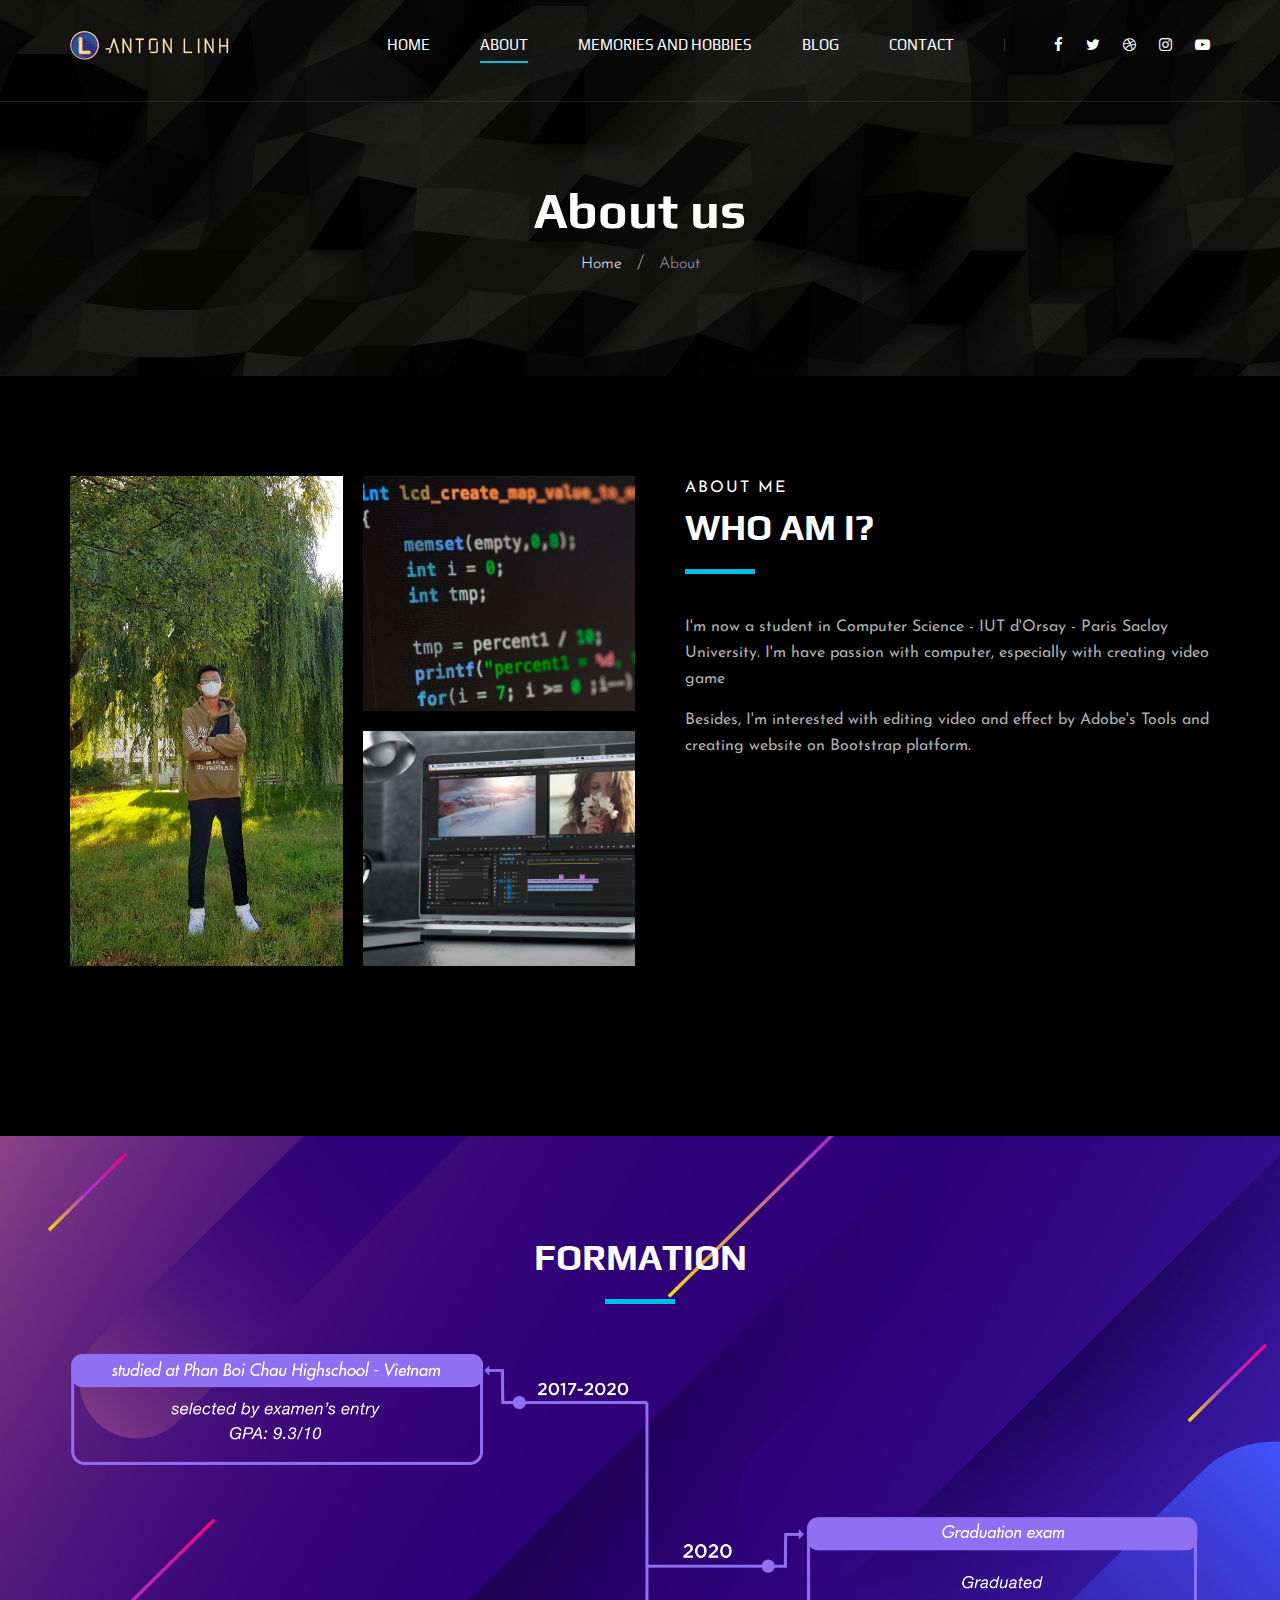
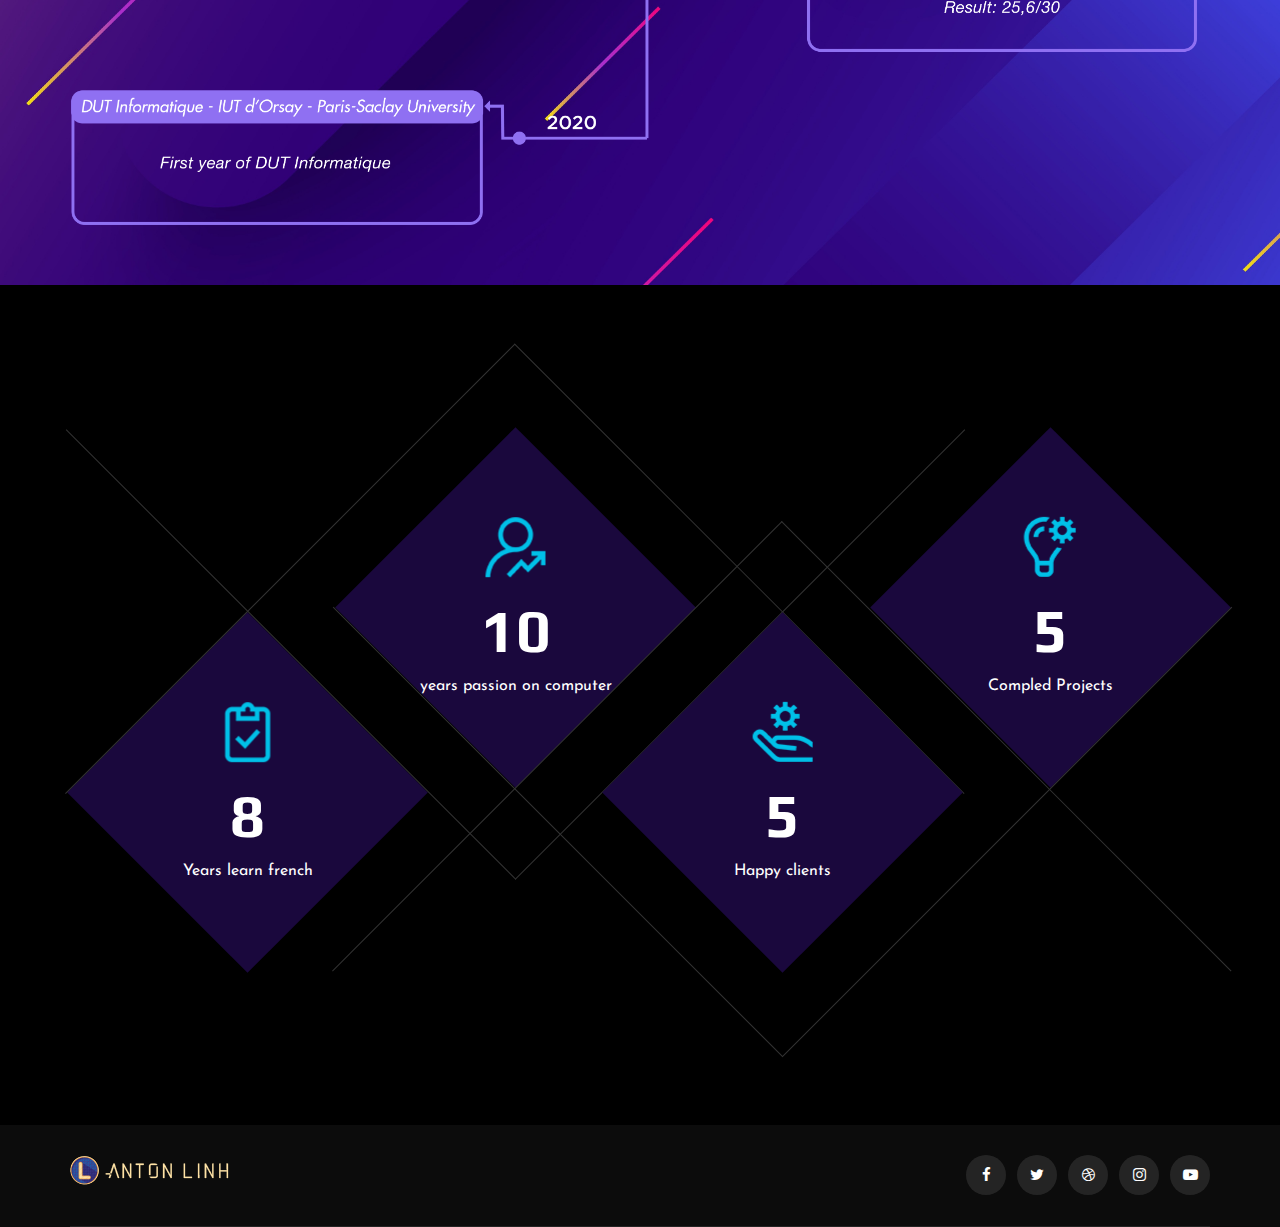
==== commit 991438a3: "dfh" ====
--- a/about.html
+++ b/about.html
@@ -130,65 +130,11 @@
             <div class="row">
                 <div class="col-lg-12">
                     <div class="section-title center-title">
-                        <h2>What friends say?</h2>
-                    </div>
-                </div>
-            </div>
-            <div class="row">
-                <div class="testimonial__slider owl-carousel">
-                    <div class="col-lg-4">
-                        <div class="testimonial__item">
-                            <div class="testimonial__text">
-                                <p>Delivers such a great service that it can benefit all kinds of people from any number
-                                    of industries.</p>
-                            </div>
-                            <div class="testimonial__author">
-                                <div class="testimonial__author__pic">
-                                    <img src="img/testimonial/ta-1.jpg" alt="">
-                                </div>
-                                <div class="testimonial__author__text">
-                                    <h5>Krista Attorn</h5>
-                                    <span>Web Designer</span>
-                                </div>
-                            </div>
-                        </div>
-                    </div>
-                    <div class="col-lg-4">
-                        <div class="testimonial__item">
-                            <div class="testimonial__text">
-                                <p>Videographer delivers such a great service that it can benefit all kinds of people
-                                    from any number.</p>
-                            </div>
-                            <div class="testimonial__author">
-                                <div class="testimonial__author__pic">
-                                    <img src="img/testimonial/ta-2.jpg" alt="">
-                                </div>
-                                <div class="testimonial__author__text">
-                                    <h5>Krista Attorn</h5>
-                                    <span>Web Designer</span>
-                                </div>
-                            </div>
-                        </div>
-                    </div>
-                    <div class="col-lg-4">
-                        <div class="testimonial__item">
-                            <div class="testimonial__text">
-                                <p>Videographer delivers such a great service that it can benefit all kinds of people
-                                    from any number.</p>
-                            </div>
-                            <div class="testimonial__author">
-                                <div class="testimonial__author__pic">
-                                    <img src="img/testimonial/ta-2.jpg" alt="">
-                                </div>
-                                <div class="testimonial__author__text">
-                                    <h5>Krista Attorn</h5>
-                                    <span>Web Designer</span>
-                                </div>
-                            </div>
-                        </div>
-                    </div>
-                </div>
-            </div>
+                        <h2>FORMATION</h2>
+                    </div>
+                </div>
+            </div>
+            <img src="img/hero/edu.png">
         </div>
     </section>
     <!-- Testimonial Section End -->
--- a/css/style.css
+++ b/css/style.css
@@ -1359,7 +1359,8 @@
 }
 .blog__item:hover {
   border: 1px solid transparent !important;
-  background: url("../img/blog/darktech2.jpg");
+  
+  background-color: #4C0658;
   background-size: cover;
 }
 .blog__item:hover ul li {
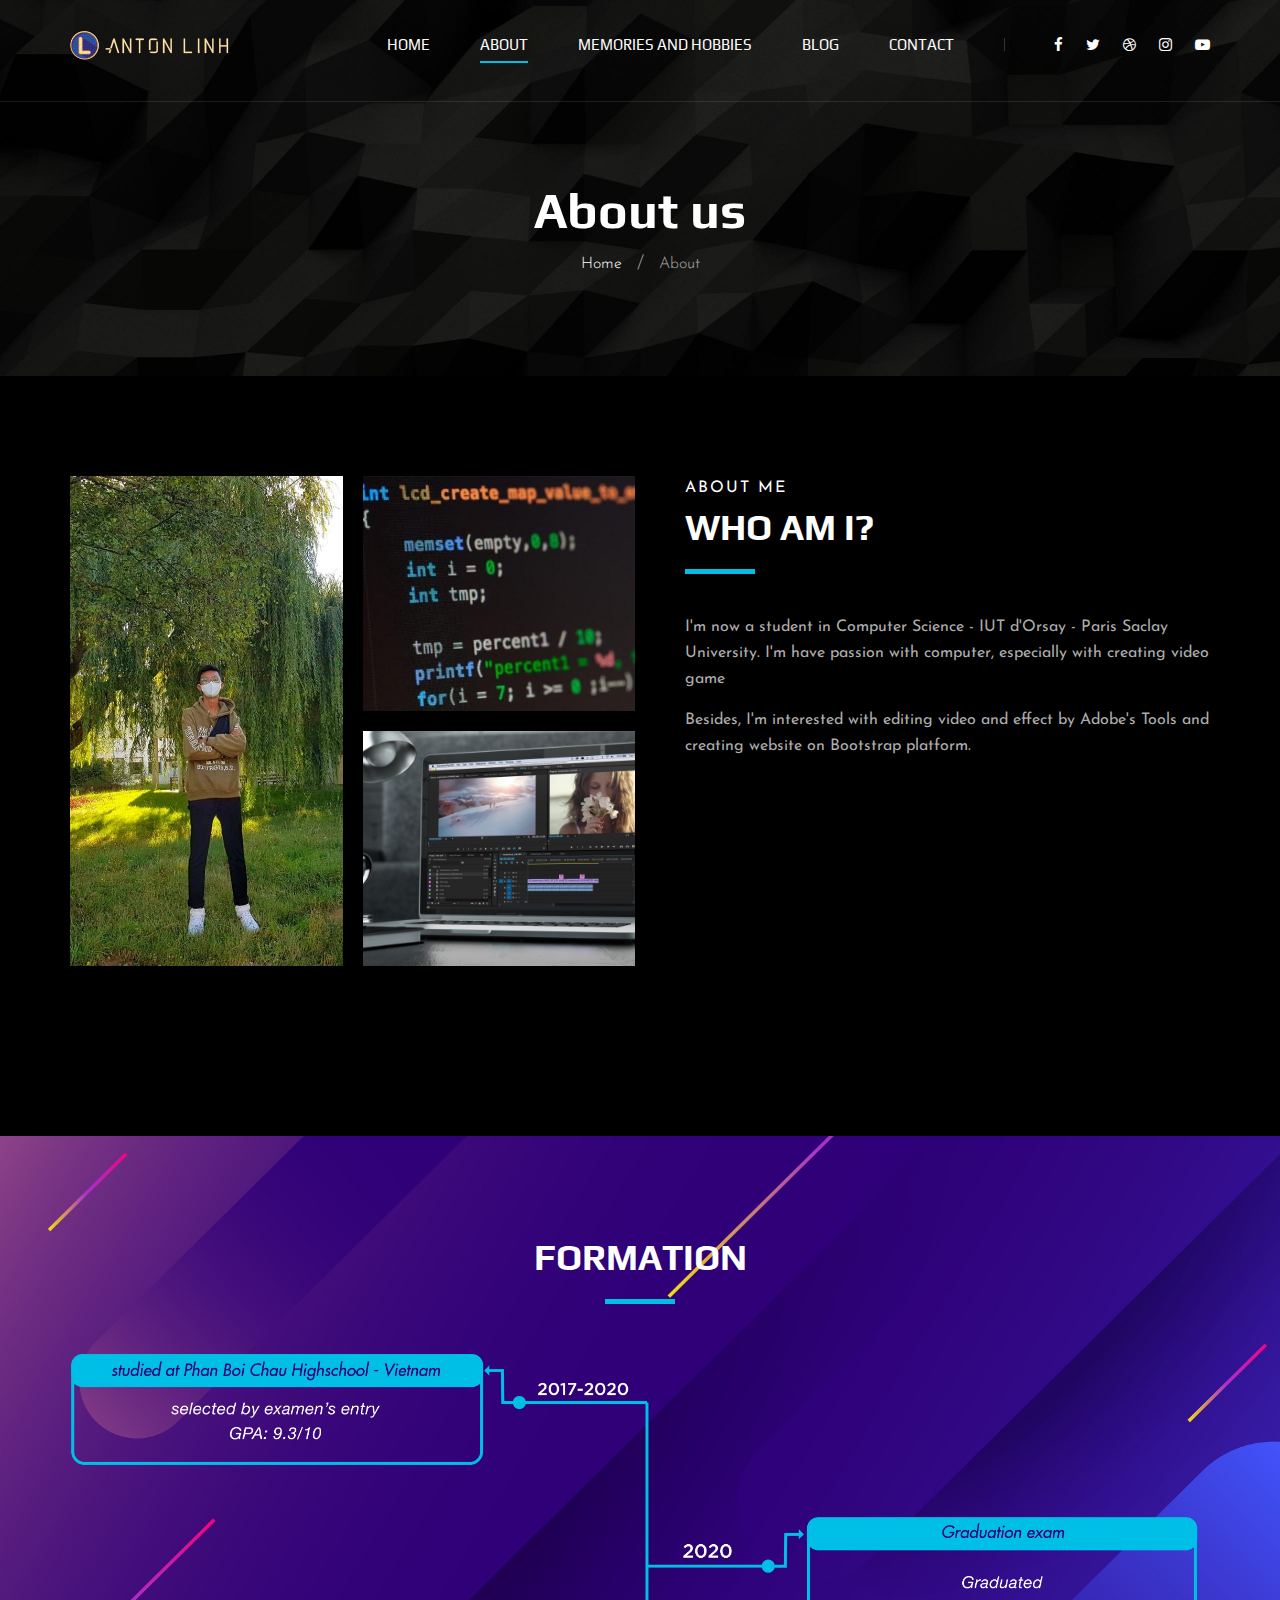
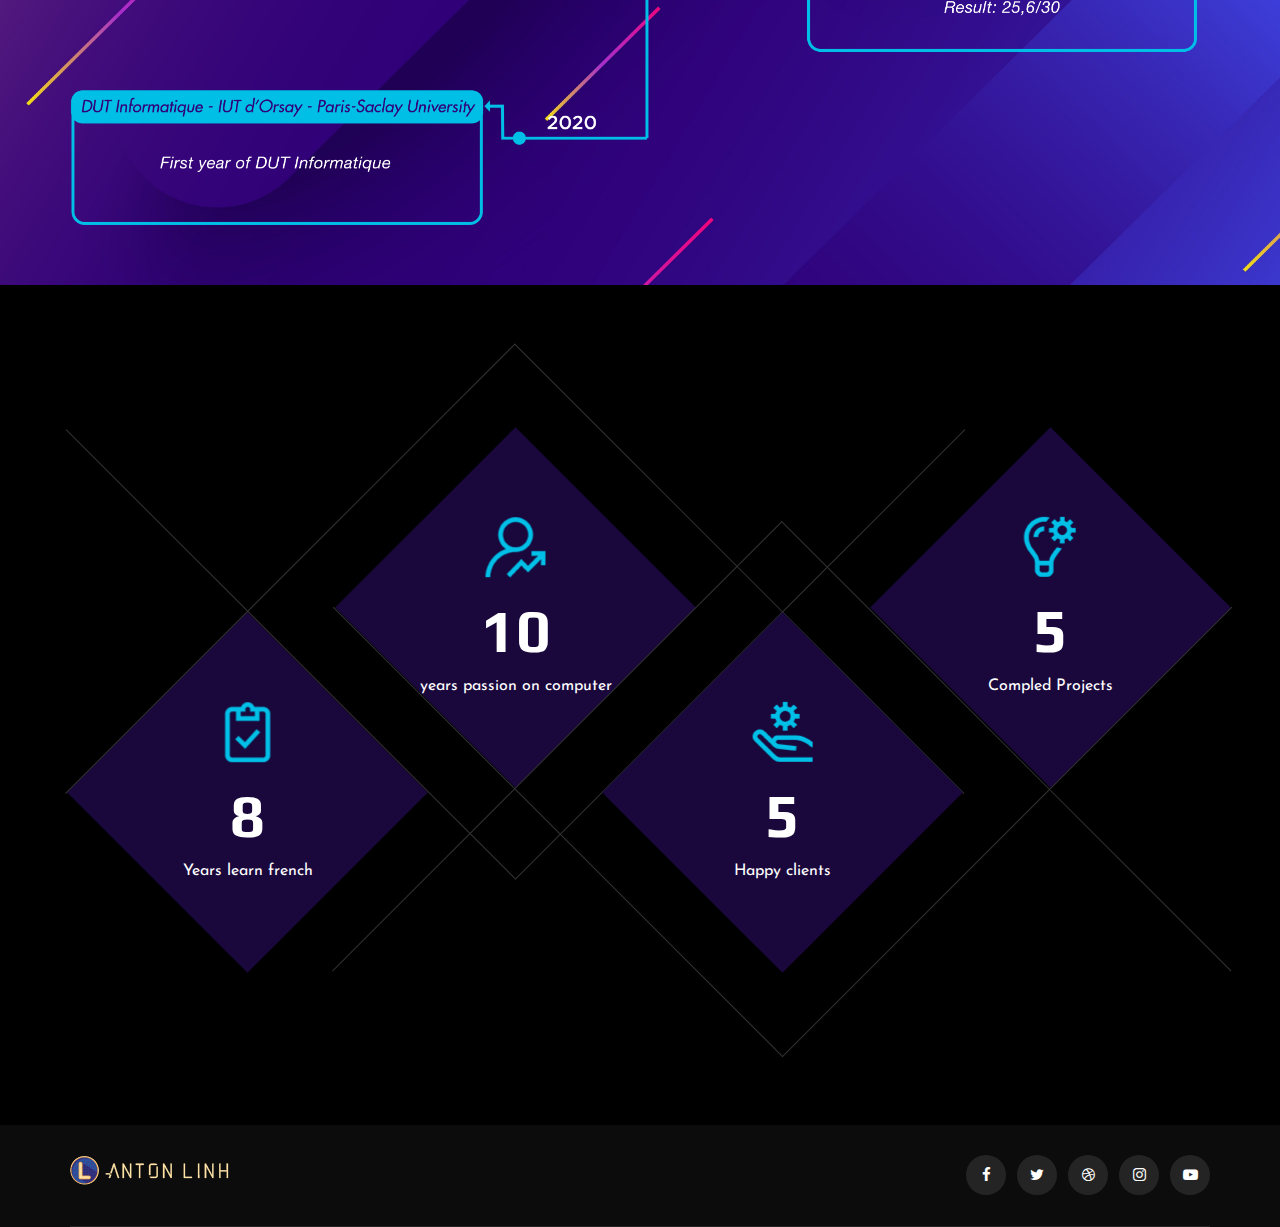
==== commit 9584f903: "rtu" ====
--- a/about.html
+++ b/about.html
@@ -125,7 +125,7 @@
     <!-- About Section End -->
 
     <!-- Testimonial Section Begin -->
-    <section class="testimonial spad set-bg" data-setbg="img/testimonial-bg.jpg">
+    <section class="testimonial spad set-bg" data-setbg="img/testimonial-bg.jpg" style="background-opacity: 0.7">
         <div class="container">
             <div class="row">
                 <div class="col-lg-12">
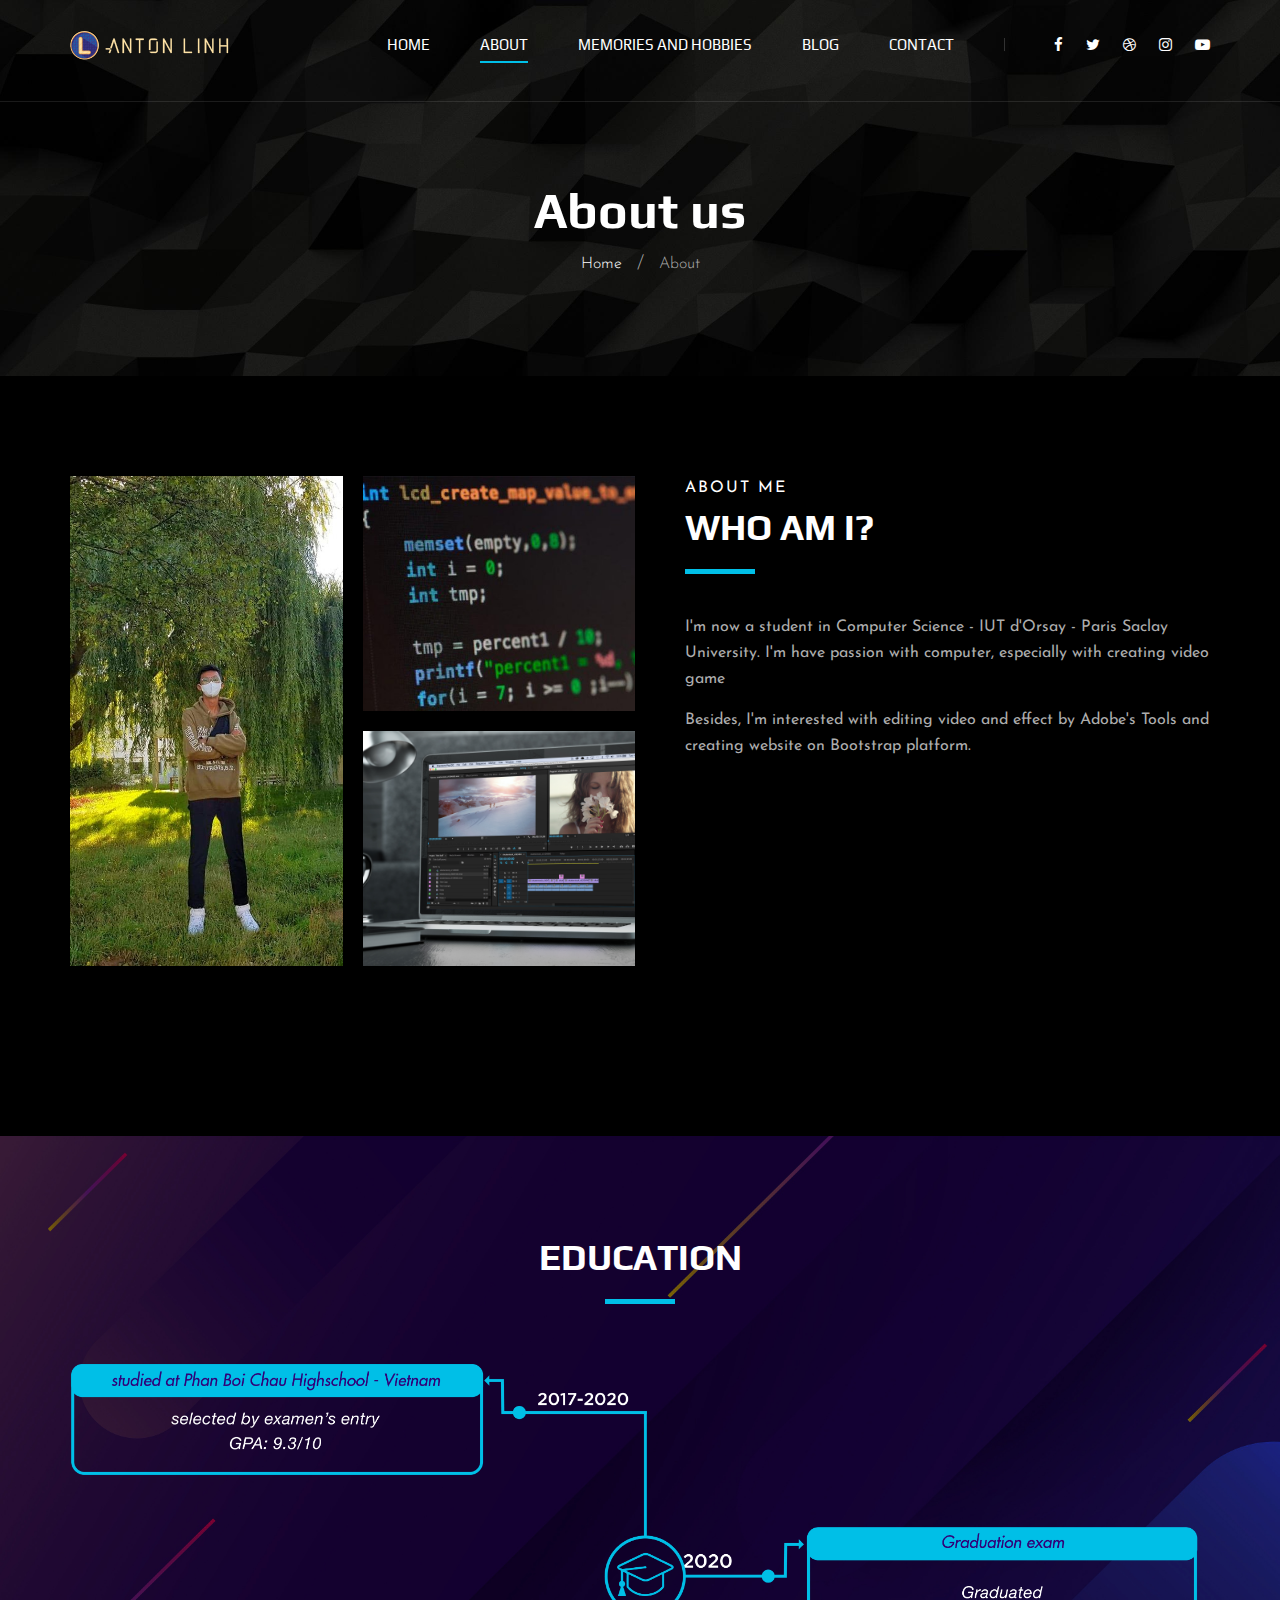
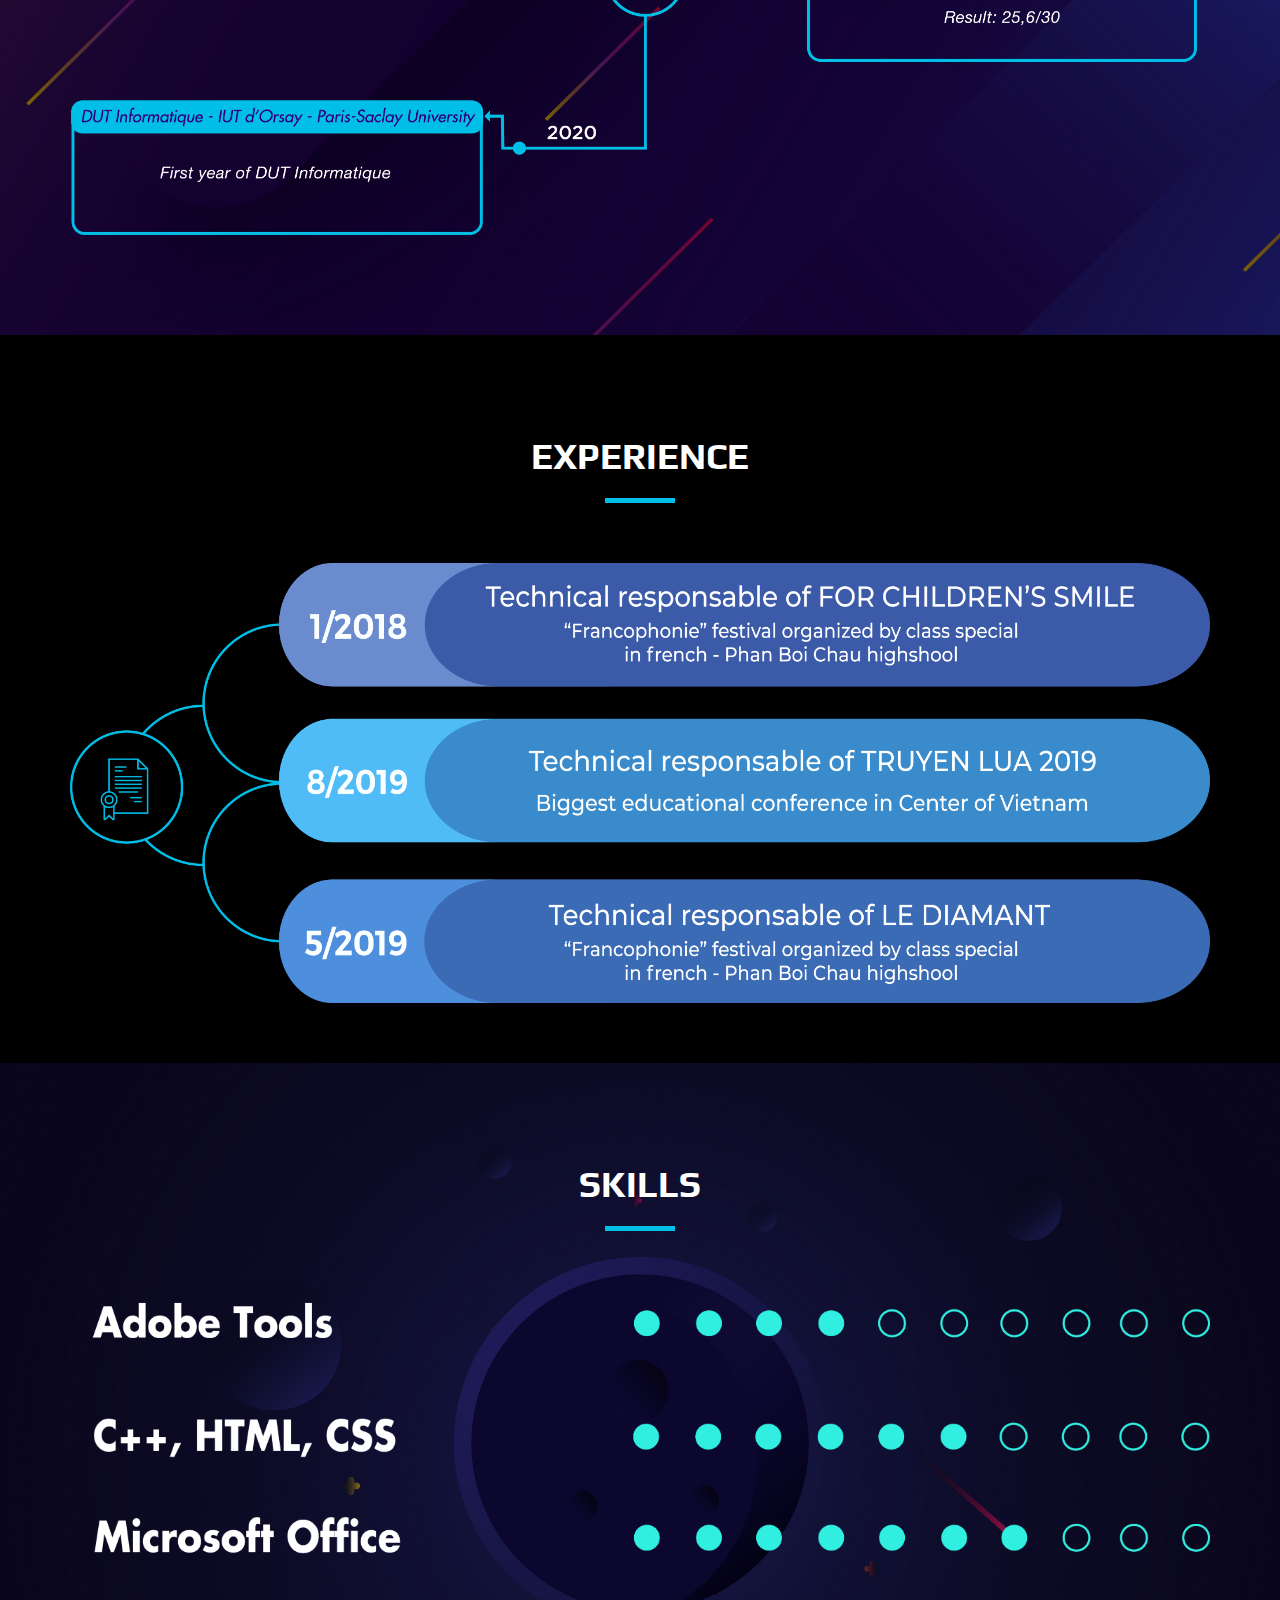
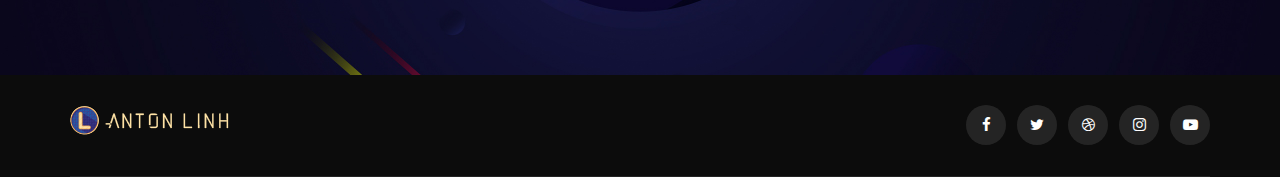
==== commit 3873cfe5: "sdfg" ====
--- a/about.html
+++ b/about.html
@@ -125,66 +125,49 @@
     <!-- About Section End -->
 
     <!-- Testimonial Section Begin -->
-    <section class="testimonial spad set-bg" data-setbg="img/testimonial-bg.jpg" style="background-opacity: 0.7">
+    <section class="testimonial spad set-bg" data-setbg="img/testimonial-bg.jpg">
         <div class="container">
             <div class="row">
                 <div class="col-lg-12">
                     <div class="section-title center-title">
-                        <h2>FORMATION</h2>
-                    </div>
-                </div>
-            </div>
-            <img src="img/hero/edu.png">
+                        <h2>EDUCATION</h2>
+                    </div>
+                </div>
+            </div>
+            <img src="img/hero/edu.png" style="padding-top: 10px;padding-bottom: 40px" >
         </div>
     </section>
     <!-- Testimonial Section End -->
 
-    <!-- Counter Section Begin -->
-    <section class="counter">
-        <div class="container">
-            <div class="counter__content">
-                <div class="row">
-                    <div class="col-lg-3 col-md-6 col-sm-6">
-                        <div class="counter__item">
-                            <div class="counter__item__text">
-                                <img src="img/icons/ci-1.png" alt="">
-                                <h2 class="counter_num">8</h2>
-                                <p>Years learn french</p>
-                            </div>
-                        </div>
-                    </div>
-                    <div class="col-lg-3 col-md-6 col-sm-6">
-                        <div class="counter__item second__item">
-                            <div class="counter__item__text">
-                                <img src="img/icons/ci-2.png" alt="">
-                                <h2 class="counter_num">10</h2>
-                                <p>years passion on computer</p>
-                            </div>
-                        </div>
-                    </div>
-                    <div class="col-lg-3 col-md-6 col-sm-6">
-                        <div class="counter__item third__item">
-                            <div class="counter__item__text">
-                                <img src="img/icons/ci-3.png" alt="">
-                                <h2 class="counter_num">5</h2>
-                                <p>Happy clients</p>
-                            </div>
-                        </div>
-                    </div>
-                    <div class="col-lg-3 col-md-6 col-sm-6">
-                        <div class="counter__item four__item">
-                            <div class="counter__item__text">
-                                <img src="img/icons/ci-4.png" alt="">
-                                <h2 class="counter_num">5</h2>
-                                <p>Compled Projects</p>
-                            </div>
-                        </div>
-                    </div>
-                </div>
-            </div>
-        </div>
-    </section>
-    <!-- Counter Section End -->
+    <!-- Testimonial Section Begin -->
+    <section class="testimonial spad set-bg">
+        <div class="container">
+            <div class="row">
+                <div class="col-lg-12">
+                    <div class="section-title center-title">
+                        <h2>EXPERIENCE</h2>
+                    </div>
+                </div>
+            </div>
+            <img src="img/hero/edu2.png"  style="padding-top: 10px">
+        </div>
+    </section>
+    <!-- Testimonial Section End -->
+
+<!-- Testimonial Section Begin -->
+    <section class="testimonial spad set-bg" data-setbg="img/testimonial-bg2.jpg">
+        <div class="container">
+            <div class="row">
+                <div class="col-lg-12">
+                    <div class="section-title center-title">
+                        <h2>SKILLS</h2>
+                    </div>
+                </div>
+            </div>
+            <img src="img/hero/edu3.png"  style="padding-top: 20px;padding-bottom: 40px">
+        </div>
+    </section>
+    <!-- Testimonial Section End -->
 
     <!-- Team Section Begin -->
     
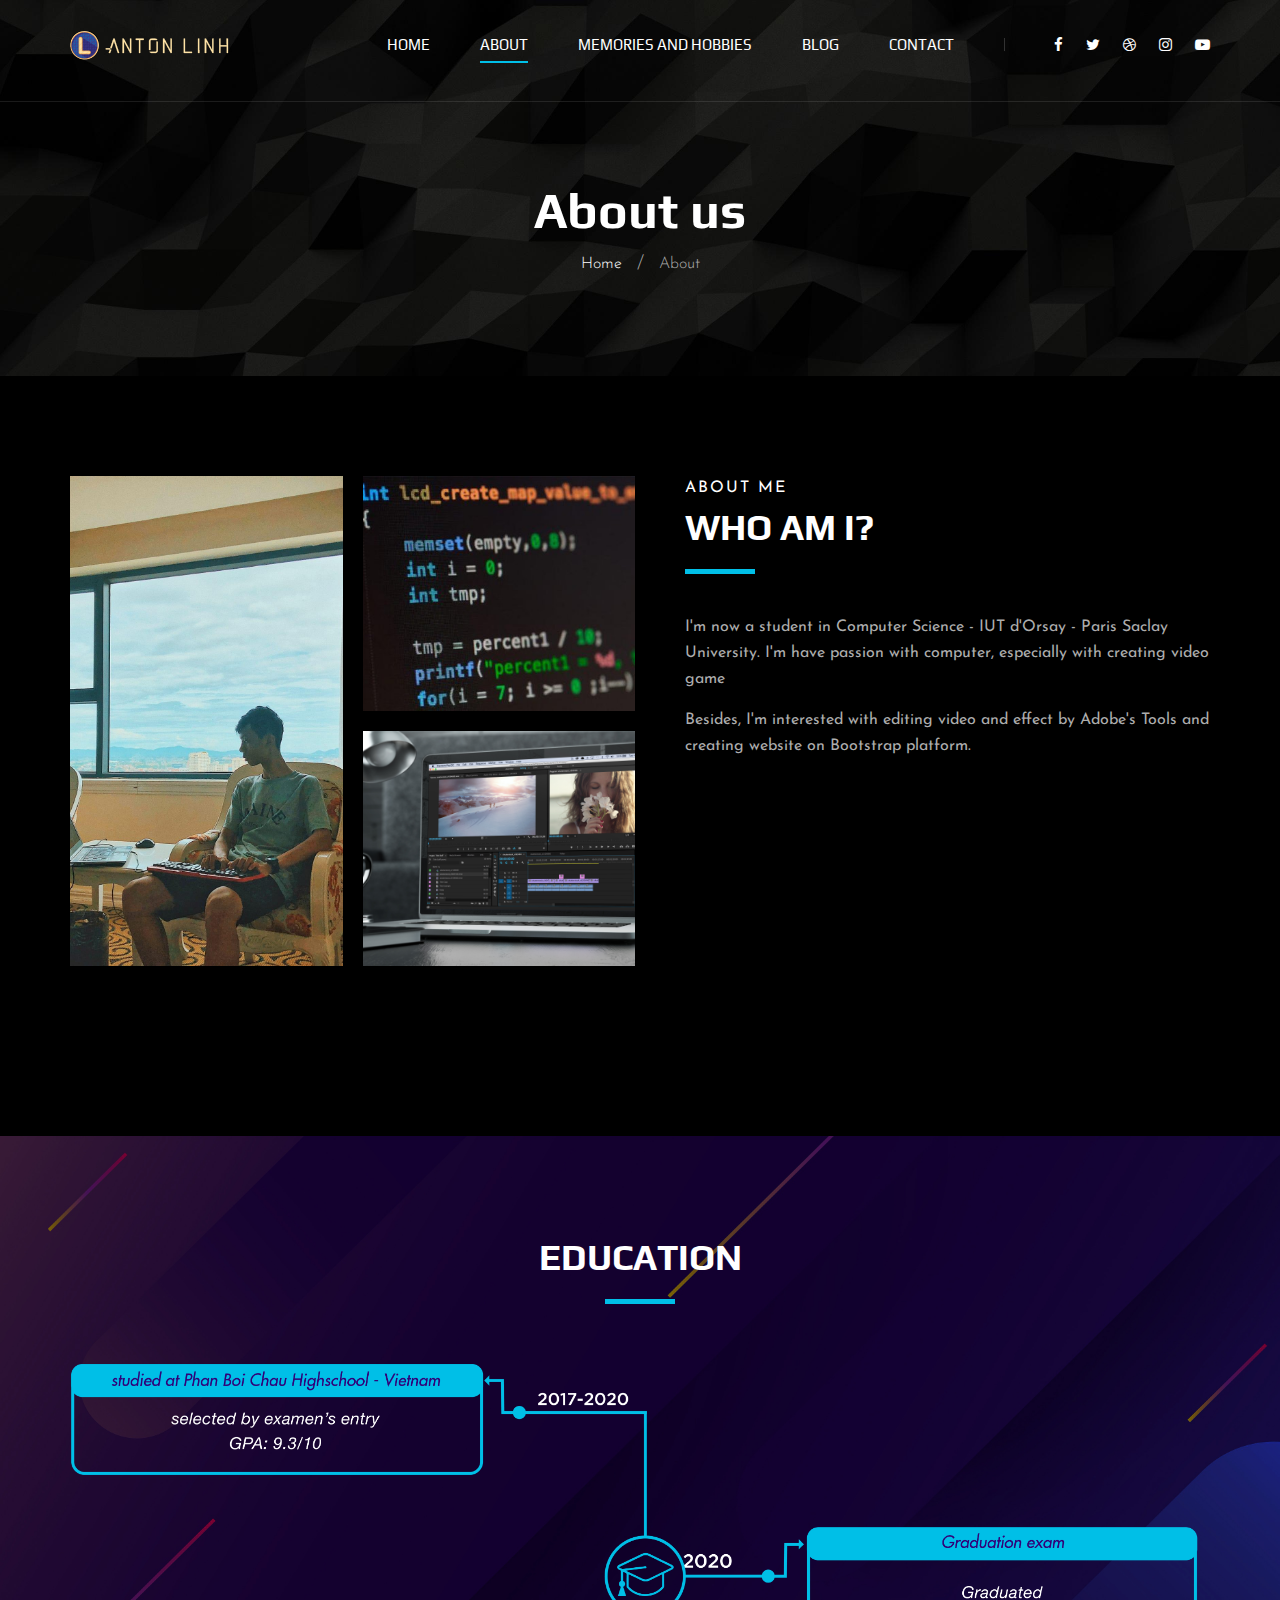
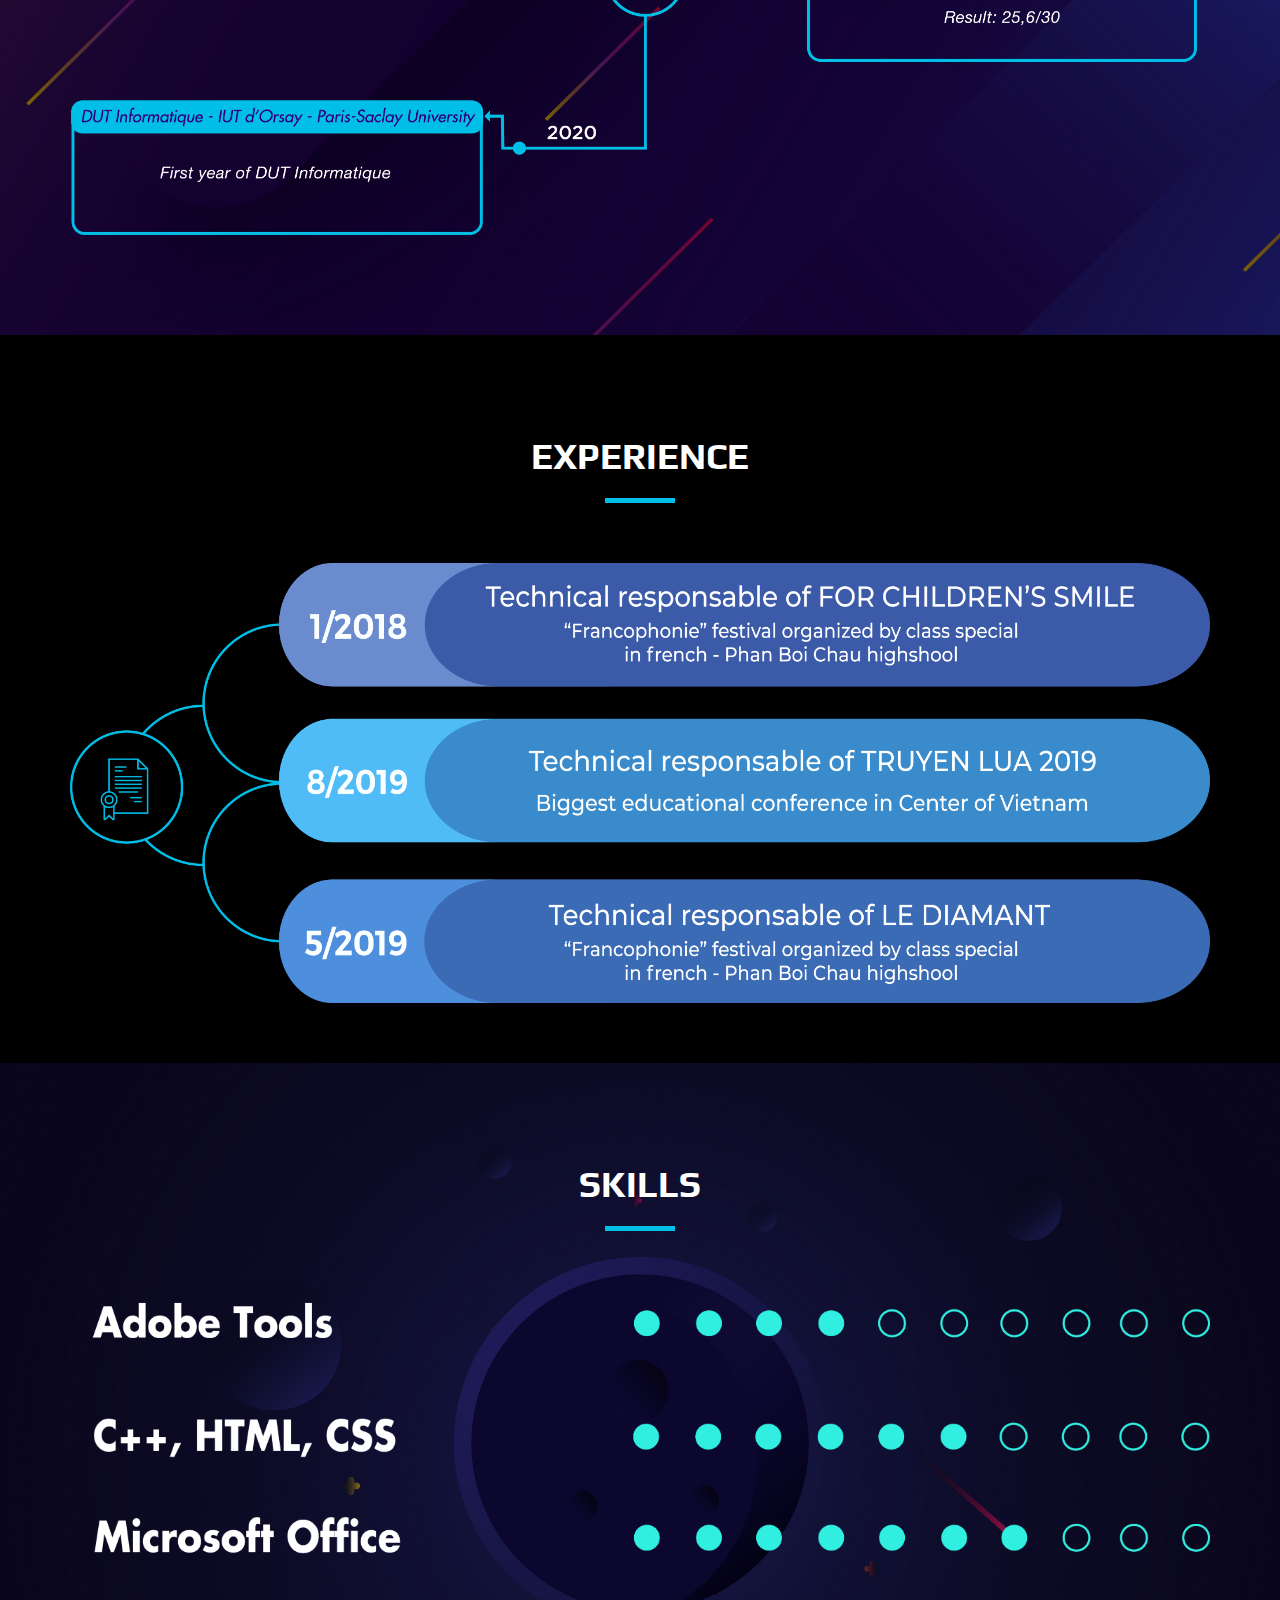
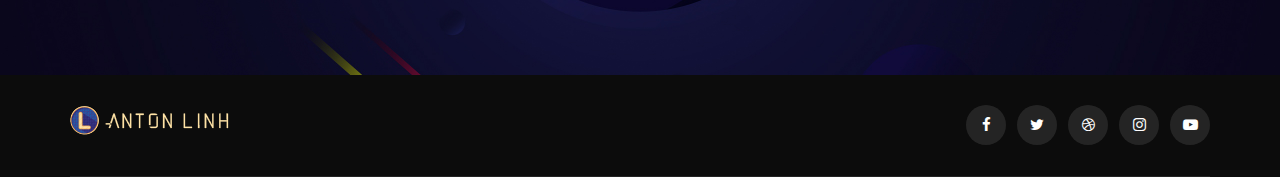
==== commit b21e1cd7: "baflkj" ====
--- a/about.html
+++ b/about.html
@@ -36,7 +36,7 @@
             <div class="row">
                 <div class="col-lg-2">
                     <div class="header__logo">
-                        <a href="./index.html"><img src="img/logo.png" alt=""></a>
+                        <a href="./index.html"><img class="newne" src="img/logo.png" alt=""></a>
                     </div>
                 </div>
                 <div class="col-lg-10">
@@ -92,7 +92,7 @@
                         <div class="row">
                             <div class="col-lg-6 col-md-6 col-sm-6">
                                 <div class="about__pic__item about__pic__item--large set-bg"
-                                    data-setbg="img/about/meiut.jpg"></div>
+                                    data-setbg="img/about/anhcv.jpg"></div>
                             </div>
                             <div class="col-lg-6 col-md-6 col-sm-6">
                                 <div class="row">
@@ -125,7 +125,7 @@
     <!-- About Section End -->
 
     <!-- Testimonial Section Begin -->
-    <section class="testimonial spad set-bg" data-setbg="img/testimonial-bg.jpg">
+    <section class="testimonial spad set-bg" data-setbg="img/testimonial-bg1.jpg">
         <div class="container">
             <div class="row">
                 <div class="col-lg-12">
@@ -134,7 +134,7 @@
                     </div>
                 </div>
             </div>
-            <img src="img/hero/edu.png" style="padding-top: 10px;padding-bottom: 40px" >
+            <img src="img/hero/edu1.png" style="padding-top: 10px;padding-bottom: 40px" >
         </div>
     </section>
     <!-- Testimonial Section End -->
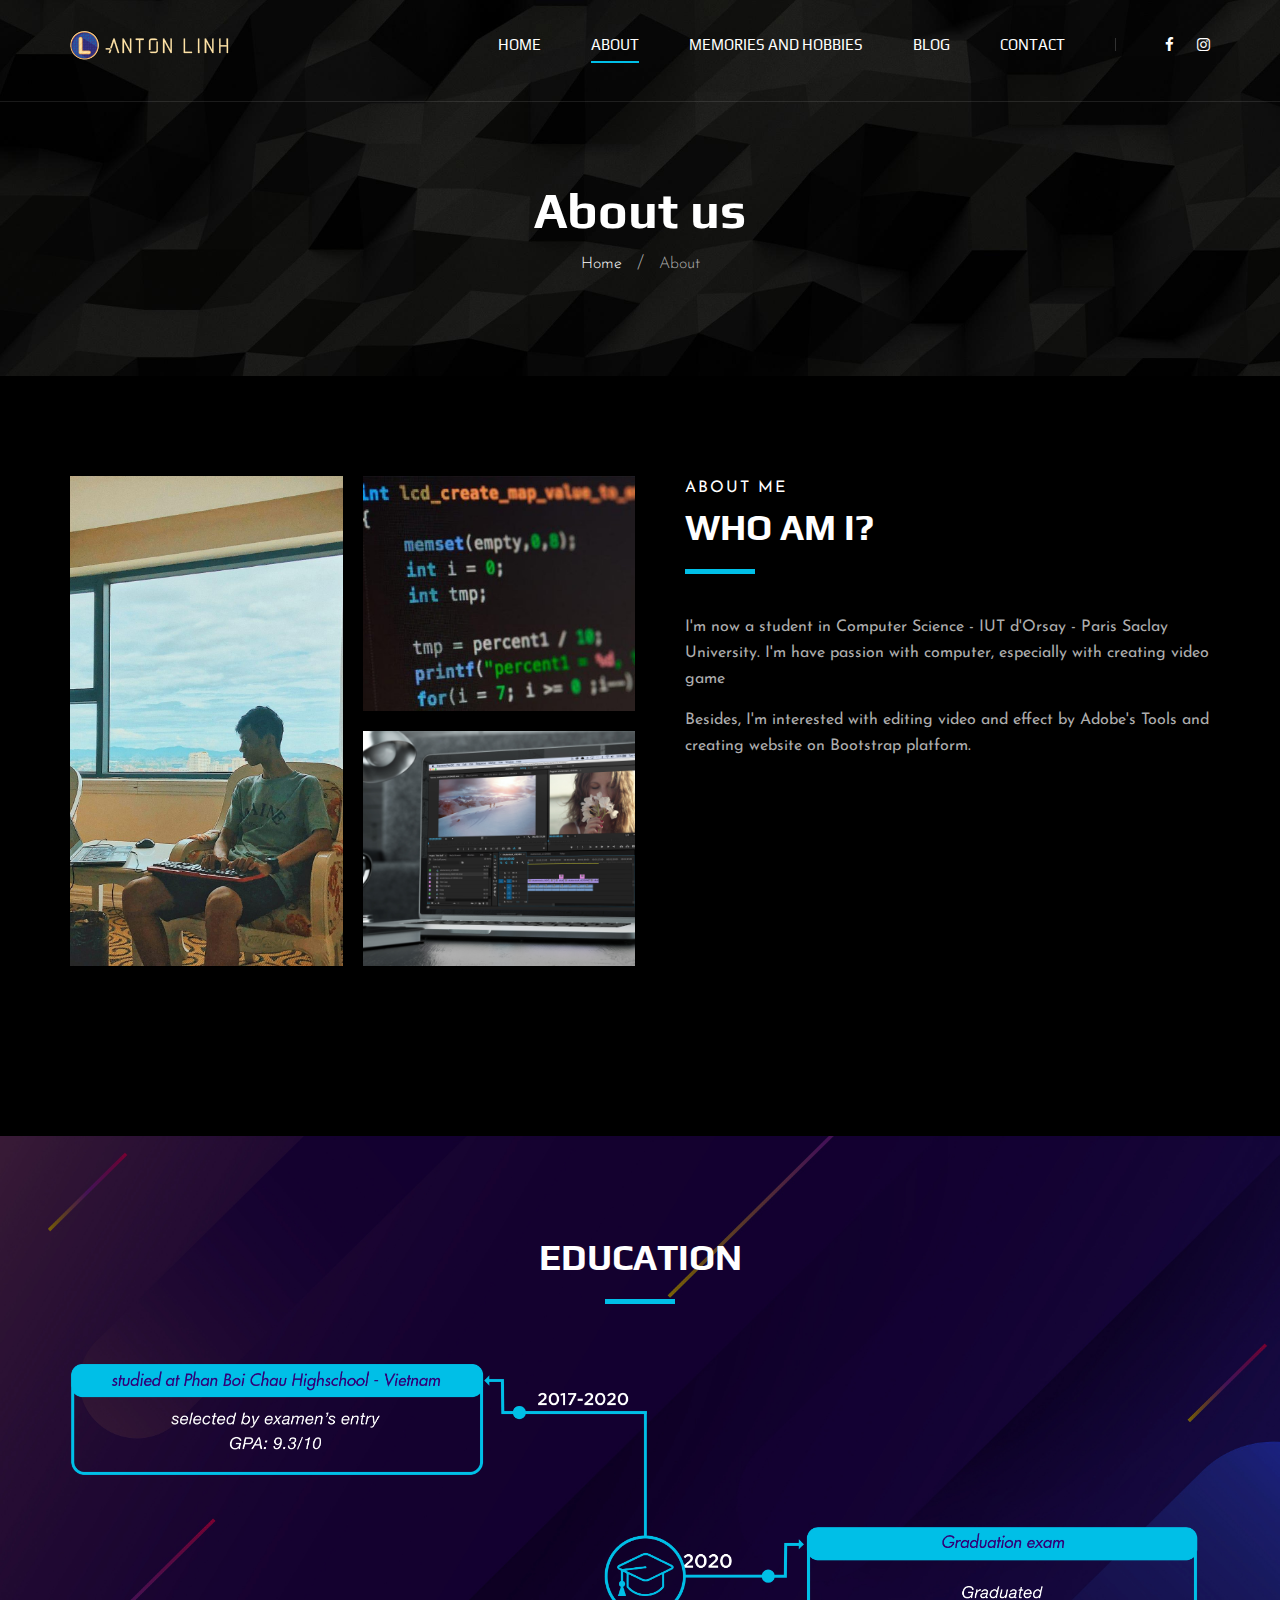
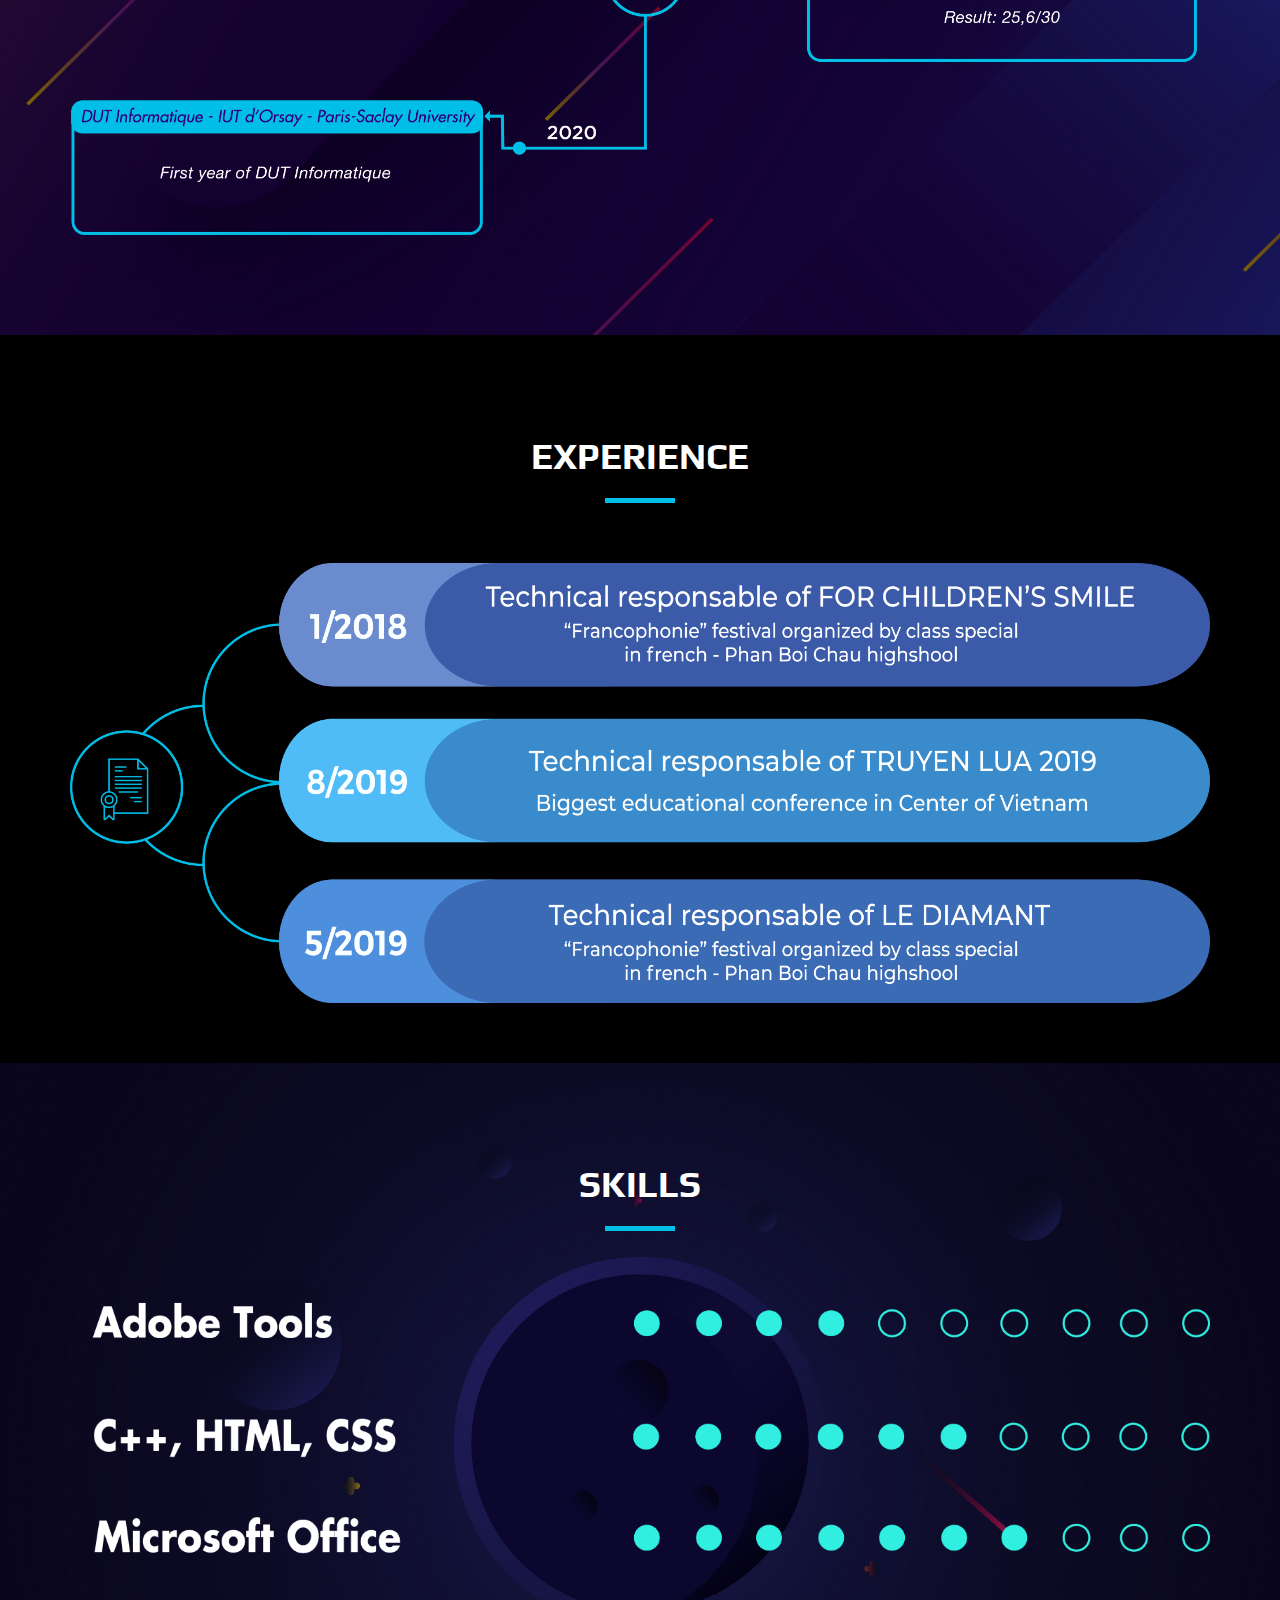
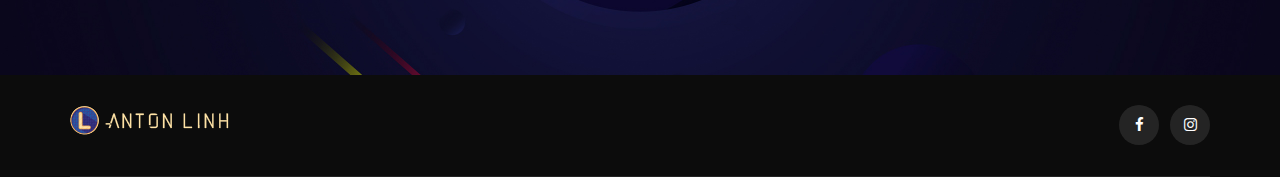
==== commit dbd8ce89: "aksjdh" ====
--- a/about.html
+++ b/about.html
@@ -51,11 +51,9 @@
                             </ul>
                         </nav>
                         <div class="header__nav__social">
-                            <a href="#"><i class="fa fa-facebook"></i></a>
-                            <a href="#"><i class="fa fa-twitter"></i></a>
-                            <a href="#"><i class="fa fa-dribbble"></i></a>
-                            <a href="#"><i class="fa fa-instagram"></i></a>
-                            <a href="#"><i class="fa fa-youtube-play"></i></a>
+                            <a href="https://www.facebook.com/antoinelinh2002/"><i class="fa fa-facebook"></i></a>
+                            <a href="https://www.instagram.com/antoine_linh_2002/"><i class="fa fa-instagram"></i></a>
+                            
                         </div>
                     </div>
                 </div>
@@ -185,11 +183,8 @@
                     </div>
                     <div class="col-lg-6 col-md-6">
                         <div class="footer__top__social">
-                            <a href="#"><i class="fa fa-facebook"></i></a>
-                            <a href="#"><i class="fa fa-twitter"></i></a>
-                            <a href="#"><i class="fa fa-dribbble"></i></a>
-                            <a href="#"><i class="fa fa-instagram"></i></a>
-                            <a href="#"><i class="fa fa-youtube-play"></i></a>
+                            <a href="https://www.facebook.com/antoinelinh2002/"><i class="fa fa-facebook"></i></a>
+                            <a href="https://www.instagram.com/antoine_linh_2002/"><i class="fa fa-instagram"></i></a>
                         </div>
                     </div>
                 </div>
